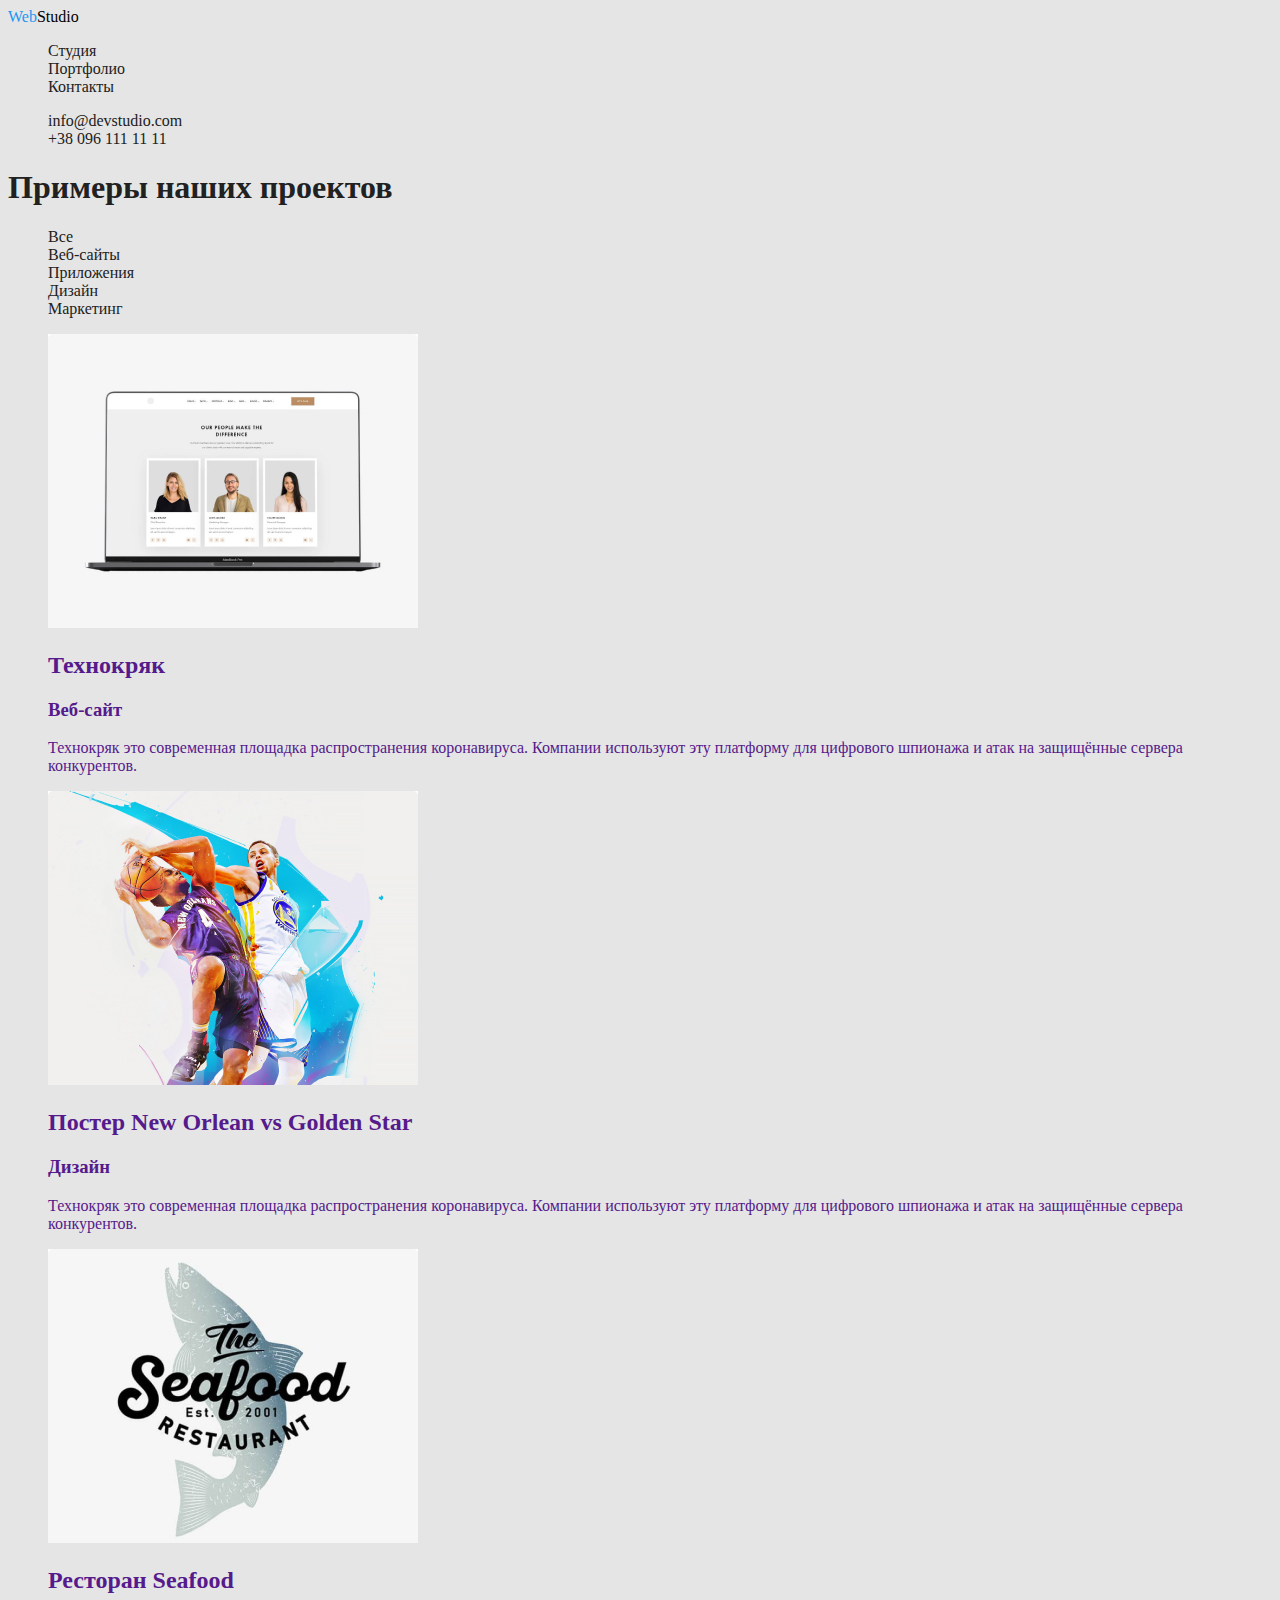
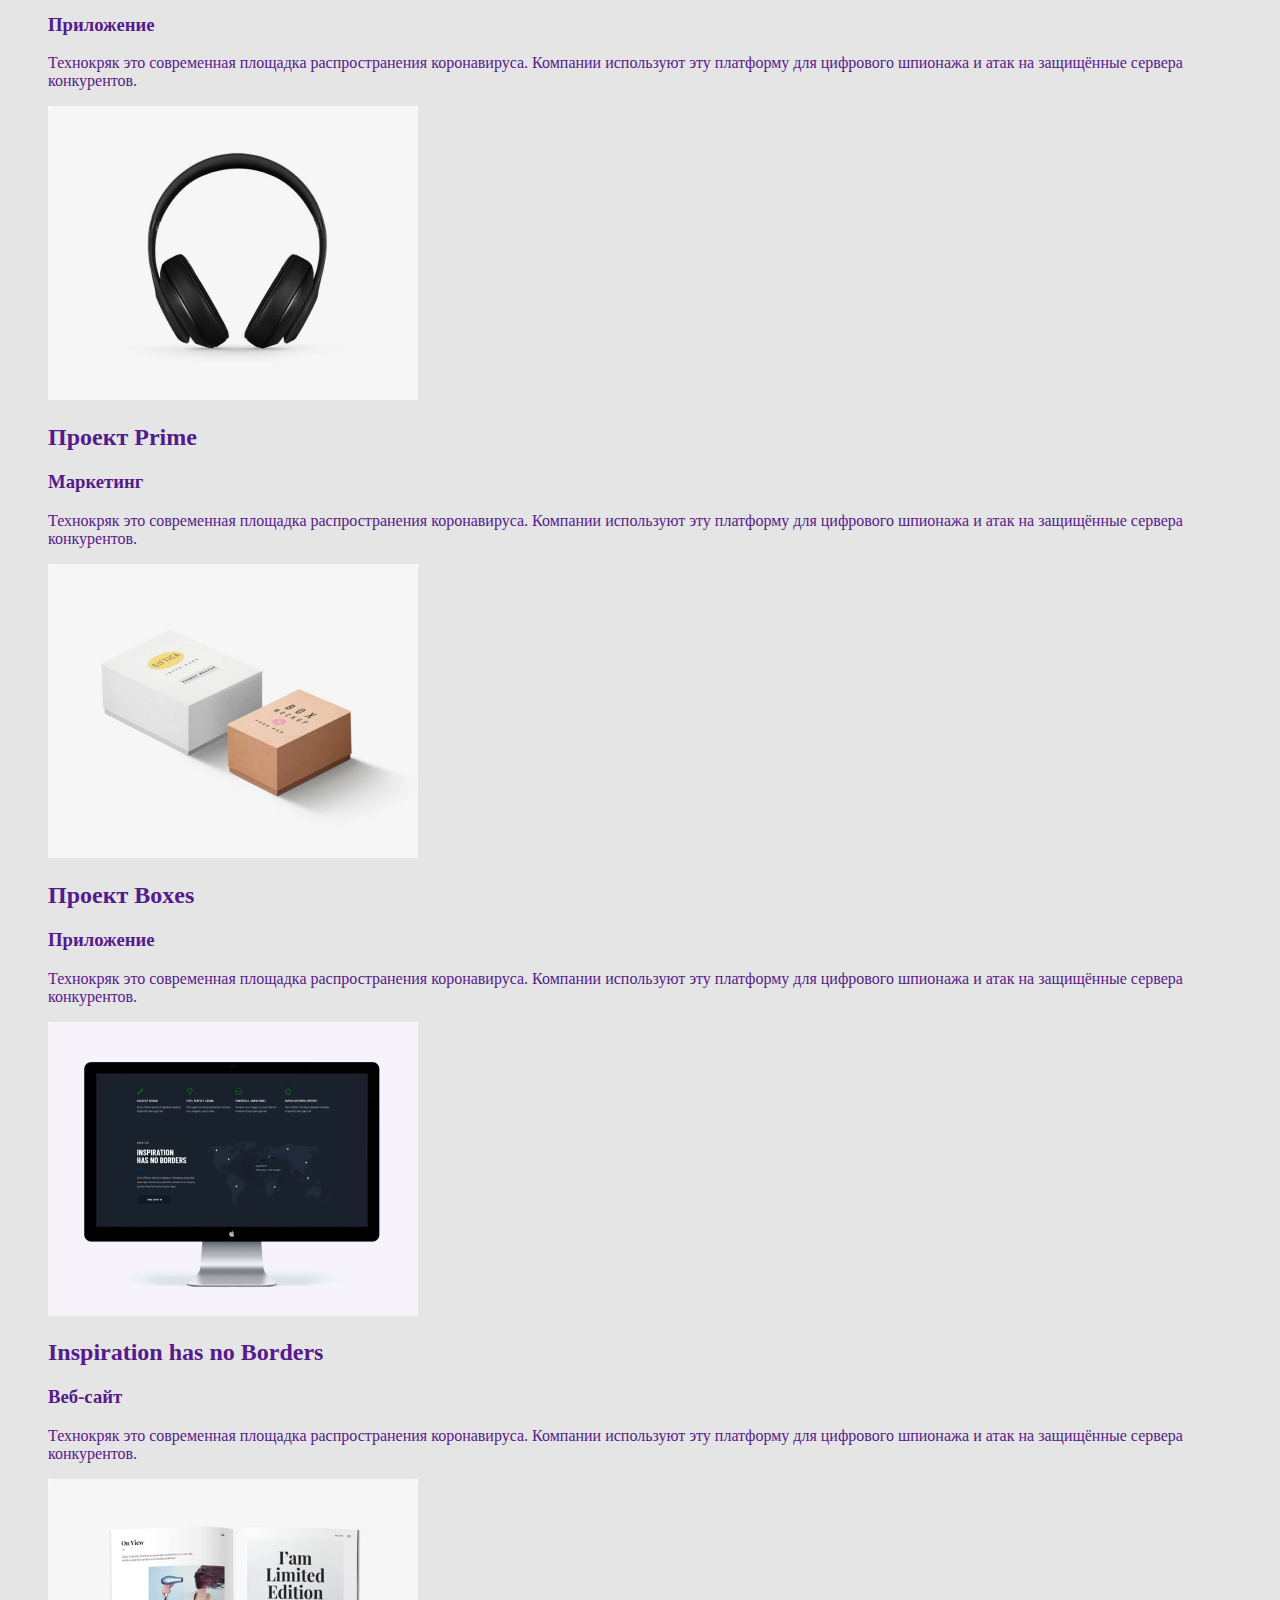
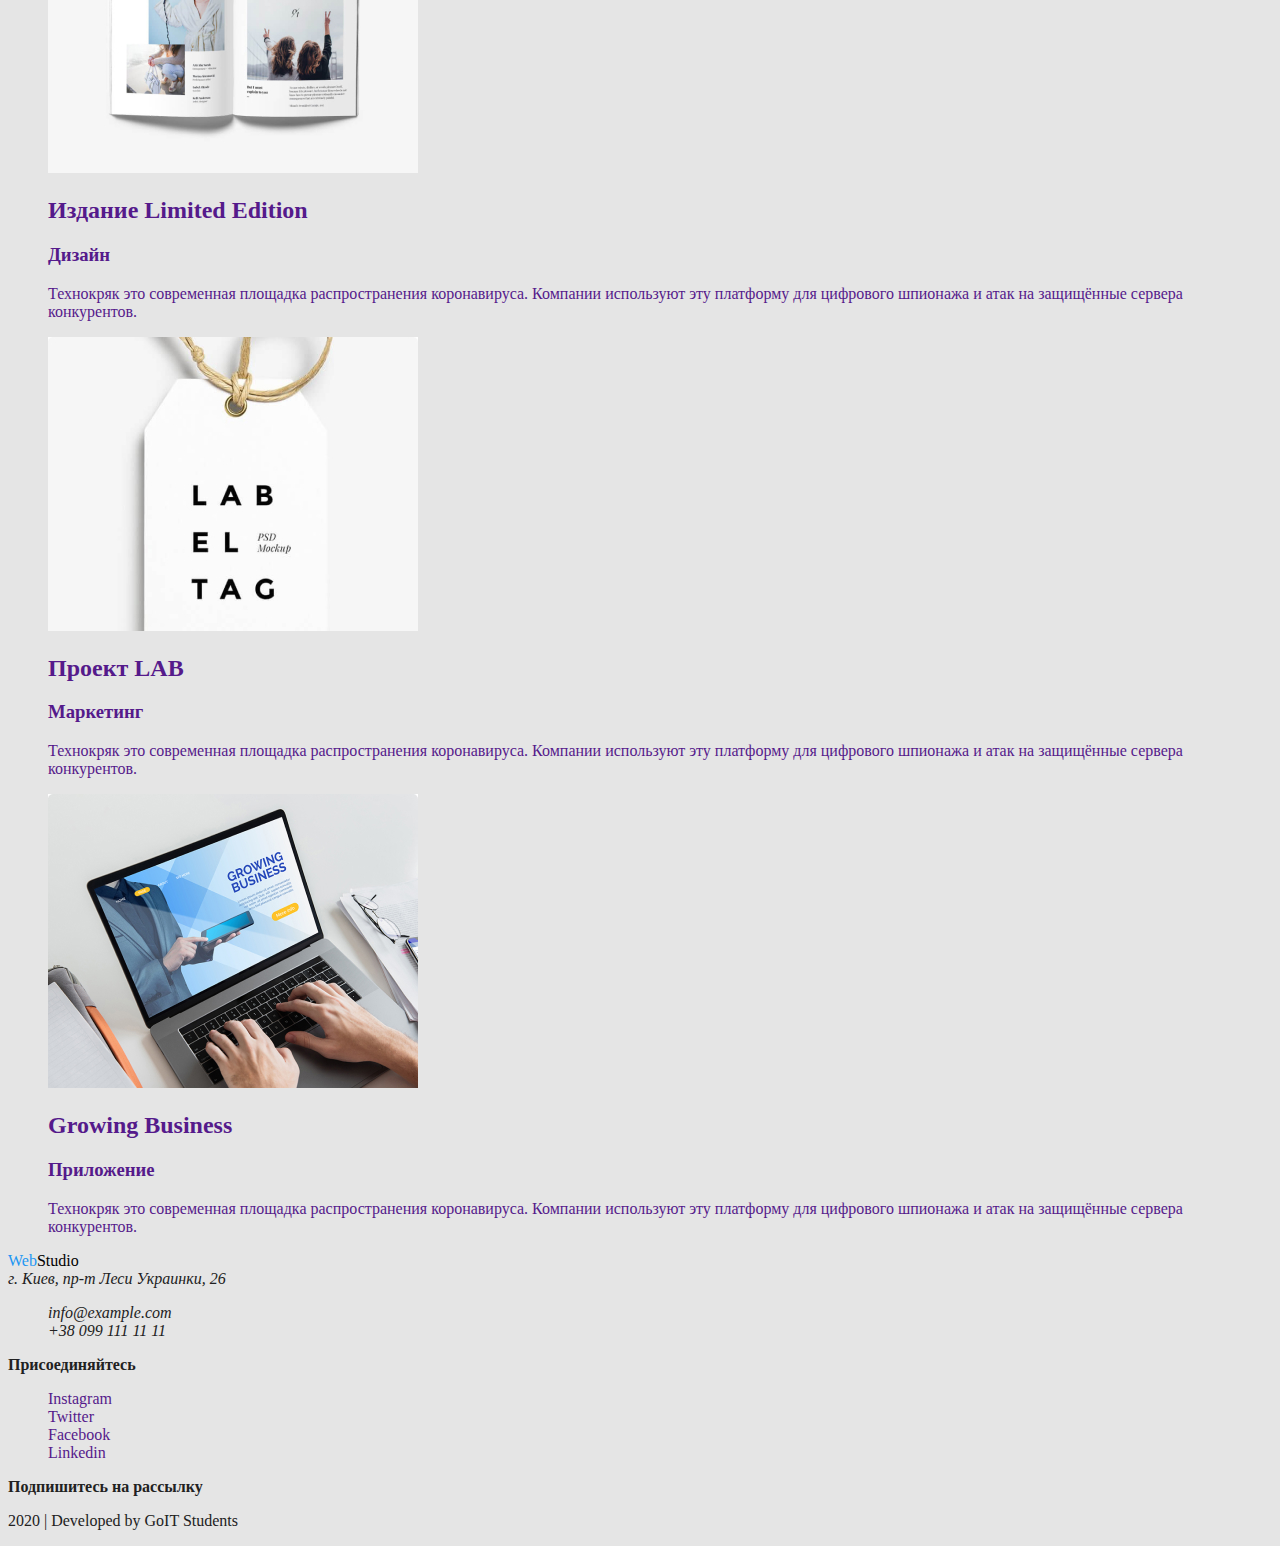
==== portfolio.html @ cb8483f1 "Стилизировал ссылки: hover + focus" ====
<!DOCTYPE html>
<html lang="ru">
  <head>
    <meta charset="UTF-8" />
    <meta name="viewport" content="width=device-width, initial-scale=1.0" />
    <title>Портфолио</title>
    <link rel="stylesheet" href="./css/styles.css" />
  </head>
  <body>
    <!-- Шапка -->
    <header>
      <nav>
        <a href="./index.html" class="logo">
          <span class="logo-style">Web</span>Studio</a
        >

        <ul class="site-nav">
          <li>
            <a href="./index.html" class="link">Студия</a>
          </li>

          <li>
            <a href="./portfolio.html" class="link">Портфолио</a>
          </li>

          <li>
            <a href="" class="link">Контакты</a>
          </li>
        </ul>
      </nav>

      <ul class="site-nav">
        <li>
          <a href="mailto:info@devstudio.com" class="link"
            >info@devstudio.com</a
          >
        </li>

        <li>
          <a href="tel:380961111111" class="link">+38 096 111 11 11</a>
        </li>
      </ul>
    </header>

    <main>
      <section>
        <!-- заголовок надо скрыть! -->
        <h1>Примеры наших проектов</h1>

        <!-- Фильтр -->
        <ul class="filtr">
          <li>
            <a href="">Все</a>
          </li>

          <li>
            <a href="">Веб-сайты</a>
          </li>

          <li>
            <a href="">Приложения</a>
          </li>

          <li>
            <a href="">Дизайн</a>
          </li>

          <li>
            <a href="">Маркетинг</a>
          </li>
        </ul>
        <!-- Примеры проектов -->
        <ul>
          <li>
            <a href="">
              <img
                src="./images/project1.jpg"
                alt="Фото ноутбука"
                width="370"
              />
              <h2>Технокряк</h2>
              <h3>Веб-сайт</h3>
              <p>
                Технокряк это современная площадка распространения коронавируса.
                Компании используют эту платформу для цифрового шпионажа и атак
                на защищённые сервера конкурентов.
              </p>
            </a>
          </li>

          <li>
            <a href="">
              <img
                src="./images/project2.jpg"
                alt="Фото баскетболистов"
                width="370"
              />
              <h2>Постер New Orlean vs Golden Star</h2>
              <h3>Дизайн</h3>
              <p>
                Технокряк это современная площадка распространения коронавируса.
                Компании используют эту платформу для цифрового шпионажа и атак
                на защищённые сервера конкурентов.
              </p>
            </a>
          </li>

          <li>
            <a href="">
              <img
                src="./images/project3.jpg"
                alt="Фото логотипа компании"
                width="370"
              />
              <h2>Ресторан Seafood</h2>
              <h3>Приложение</h3>
              <p>
                Технокряк это современная площадка распространения коронавируса.
                Компании используют эту платформу для цифрового шпионажа и атак
                на защищённые сервера конкурентов.
              </p>
            </a>
          </li>

          <li>
            <a href="">
              <img
                src="./images/project4.jpg"
                alt="Фото найшников"
                width="370"
              />
              <h2>Проект Prime</h2>
              <h3>Маркетинг</h3>
              <p>
                Технокряк это современная площадка распространения коронавируса.
                Компании используют эту платформу для цифрового шпионажа и атак
                на защищённые сервера конкурентов.
              </p>
            </a>
          </li>

          <li>
            <a href="">
              <img src="./images/project5.jpg" alt="Фото коробок" width="370" />
              <h2>Проект Boxes</h2>
              <h3>Приложение</h3>
              <p>
                Технокряк это современная площадка распространения коронавируса.
                Компании используют эту платформу для цифрового шпионажа и атак
                на защищённые сервера конкурентов.
              </p>
            </a>
          </li>

          <li>
            <a href="">
              <img
                src="./images/project6.jpg"
                alt="Фото монитора"
                width="370"
              />
              <h2>Inspiration has no Borders</h2>
              <h3>Веб-сайт</h3>
              <p>
                Технокряк это современная площадка распространения коронавируса.
                Компании используют эту платформу для цифрового шпионажа и атак
                на защищённые сервера конкурентов.
              </p>
            </a>
          </li>

          <li>
            <a href="">
              <img src="./images/project7.jpg" alt="Фото книги" width="370" />
              <h2>Издание Limited Edition</h2>
              <h3>Дизайн</h3>
              <p>
                Технокряк это современная площадка распространения коронавируса.
                Компании используют эту платформу для цифрового шпионажа и атак
                на защищённые сервера конкурентов.
              </p>
            </a>
          </li>

          <li>
            <a href="">
              <img src="./images/project8.jpg" alt="Фото ярлыка" width="370" />
              <h2>Проект LAB</h2>
              <h3>Маркетинг</h3>
              <p>
                Технокряк это современная площадка распространения коронавируса.
                Компании используют эту платформу для цифрового шпионажа и атак
                на защищённые сервера конкурентов.
              </p>
            </a>
          </li>

          <li>
            <a href="">
              <img
                src="./images/project9.jpg"
                alt="Фото ноутбука"
                width="370"
              />
              <h2>Growing Business</h2>
              <h3>Приложение</h3>
              <p>
                Технокряк это современная площадка распространения коронавируса.
                Компании используют эту платформу для цифрового шпионажа и атак
                на защищённые сервера конкурентов.
              </p>
            </a>
          </li>
        </ul>
      </section>
    </main>

    <footer>
      <a href="./index.html" class="logo">
        <span class="logo-style">Web</span>Studio</a
      >
      <address>
        г. Киев, пр-т Леси Украинки, 26
        <ul class="site-nav">
          <li>
            <a href="mailto:info@example.com">info@example.com</a>
          </li>

          <li>
            <a href="tel:380991111111">+38 099 111 11 11</a>
          </li>
        </ul>
      </address>

      <b>Присоединяйтесь</b>
      <ul>
        <li>
          <a href="">Instagram</a>
        </li>

        <li>
          <a href="">Twitter</a>
        </li>

        <li>
          <a href="">Facebook</a>
        </li>

        <li>
          <a href="">Linkedin</a>
        </li>
      </ul>

      <b>Подпишитесь на рассылку</b>

      <p>2020 | Developed by GoIT Students</p>
    </footer>
  </body>
</html>
---- css/styles.css ----
/* цвет основного текста (больше всего заголовков) #212121 */

/* вторичный текс (описание преимуществ) #757575 */

/* белый цвет текста #FFFFFF */

/* акцент (заливки, ховер) #2196F3 */

/* цвет фона #E5E5E5 */

body {
  background-color: #e5e5e5;
  color: #212121;
}

/* убирает все точки со всех списках без исключений */
ul {
  list-style: none;
}
/* убирает точки со списков точечно, там где это нужно 
.list {
  list-style: none;
} надо добавить в класс, через пробел (class="... list")*/

/* убрал во всех ссылках подчеркивание */
a {
  text-decoration: none;
}

.logo {
  color: #000000;
}

.logo-style {
  color: #2196f3;
}

.logo:hover,
.logo:focus {
  color: #2196f3;
}

/* Заголовок/герой */
.hero-title,
.hero-link {
  color: #ffffff;
}

/* стили навигации */
.site-nav a {
  color: #212121;
}

.site-nav .link:hover,
.site-nav .link:focus {
  color: #2196f3;
}
/* можно применить стили сразу ко всем ссылка одновременно:
.site-nav a:hover (без link)
при помощи link можно задавать опрделеной ссылке свойства */

/* стили фильтра */
.filtr a {
  color: #212121;
}

.filtr a:hover,
.filtr a:focus {
  color: #ffffff;
}

/* футер */
.site-nav a {
  color: #212121;
}

.site-nav a:hover,
.site-nav a:focus {
  color: #2196f3;
}

/* ссылки "присоединяйтесь" не стилизировал, так как вместо ссылок будут кнопки */
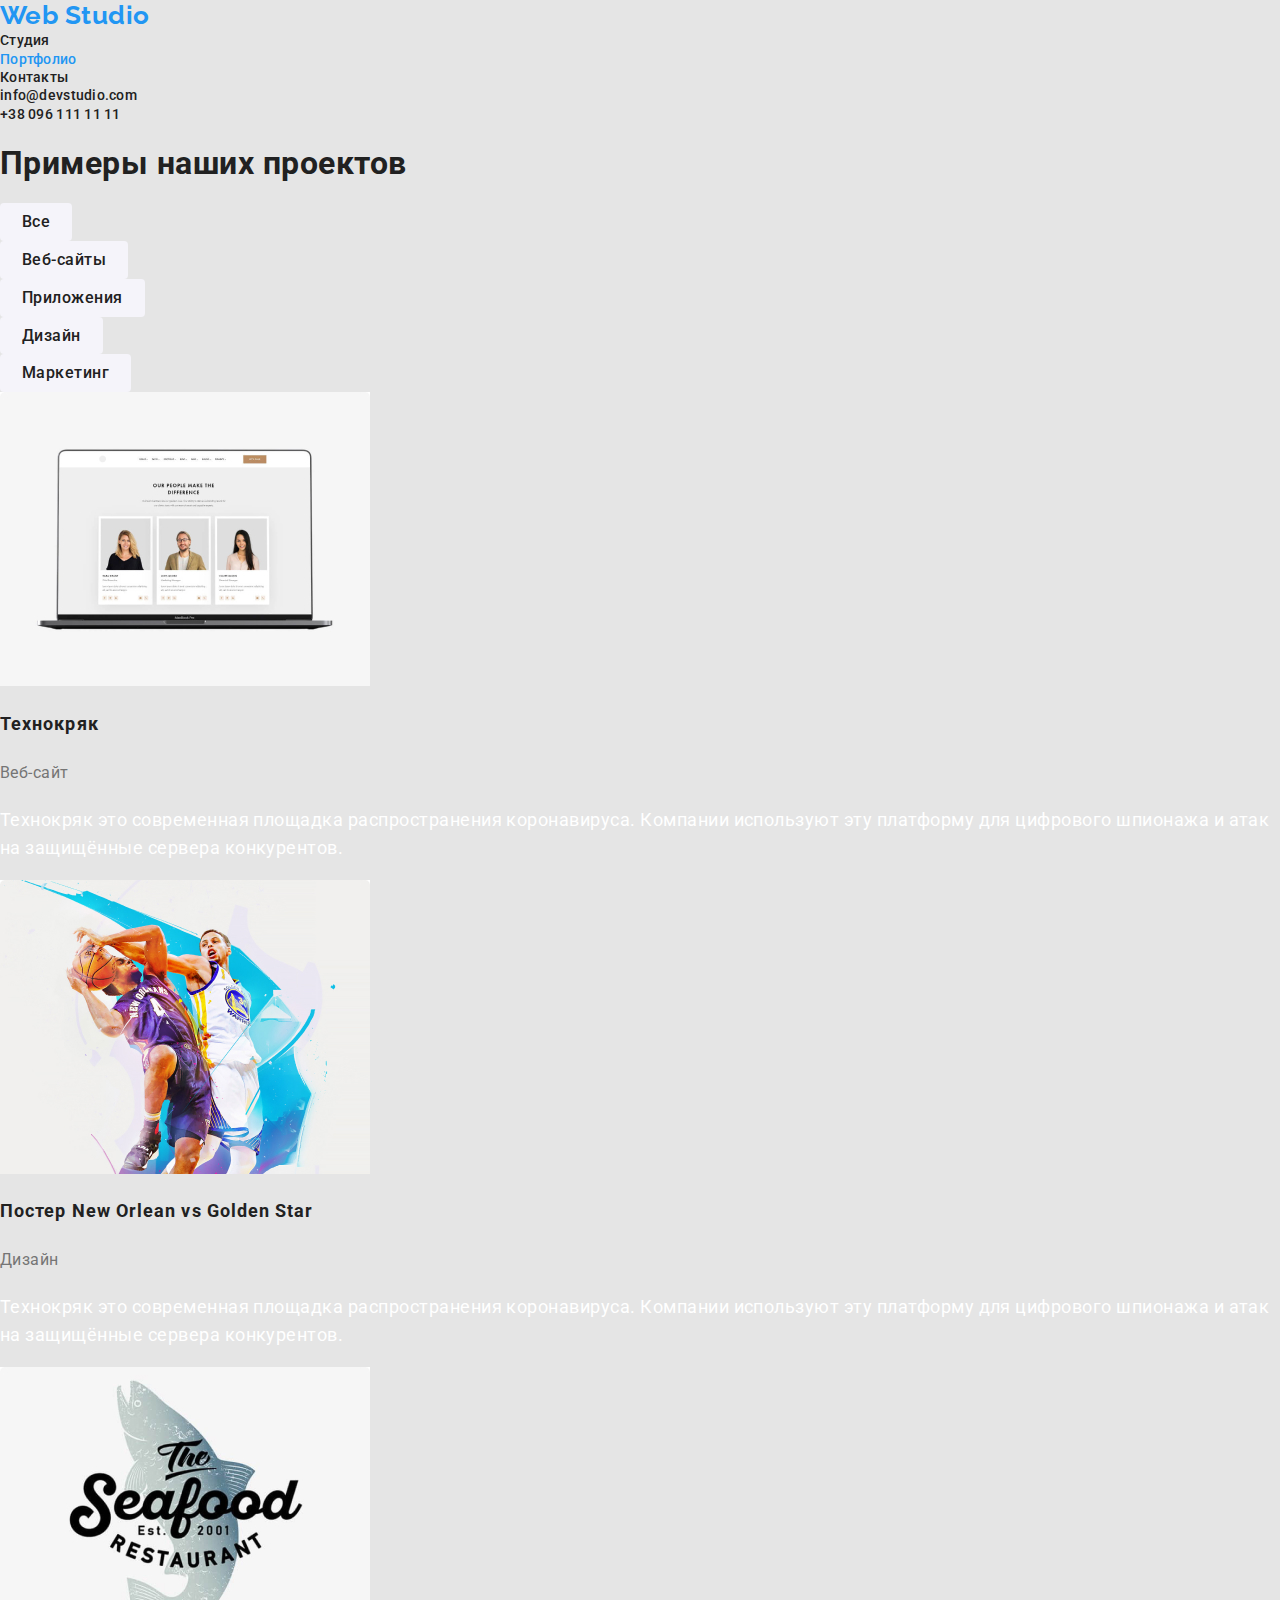
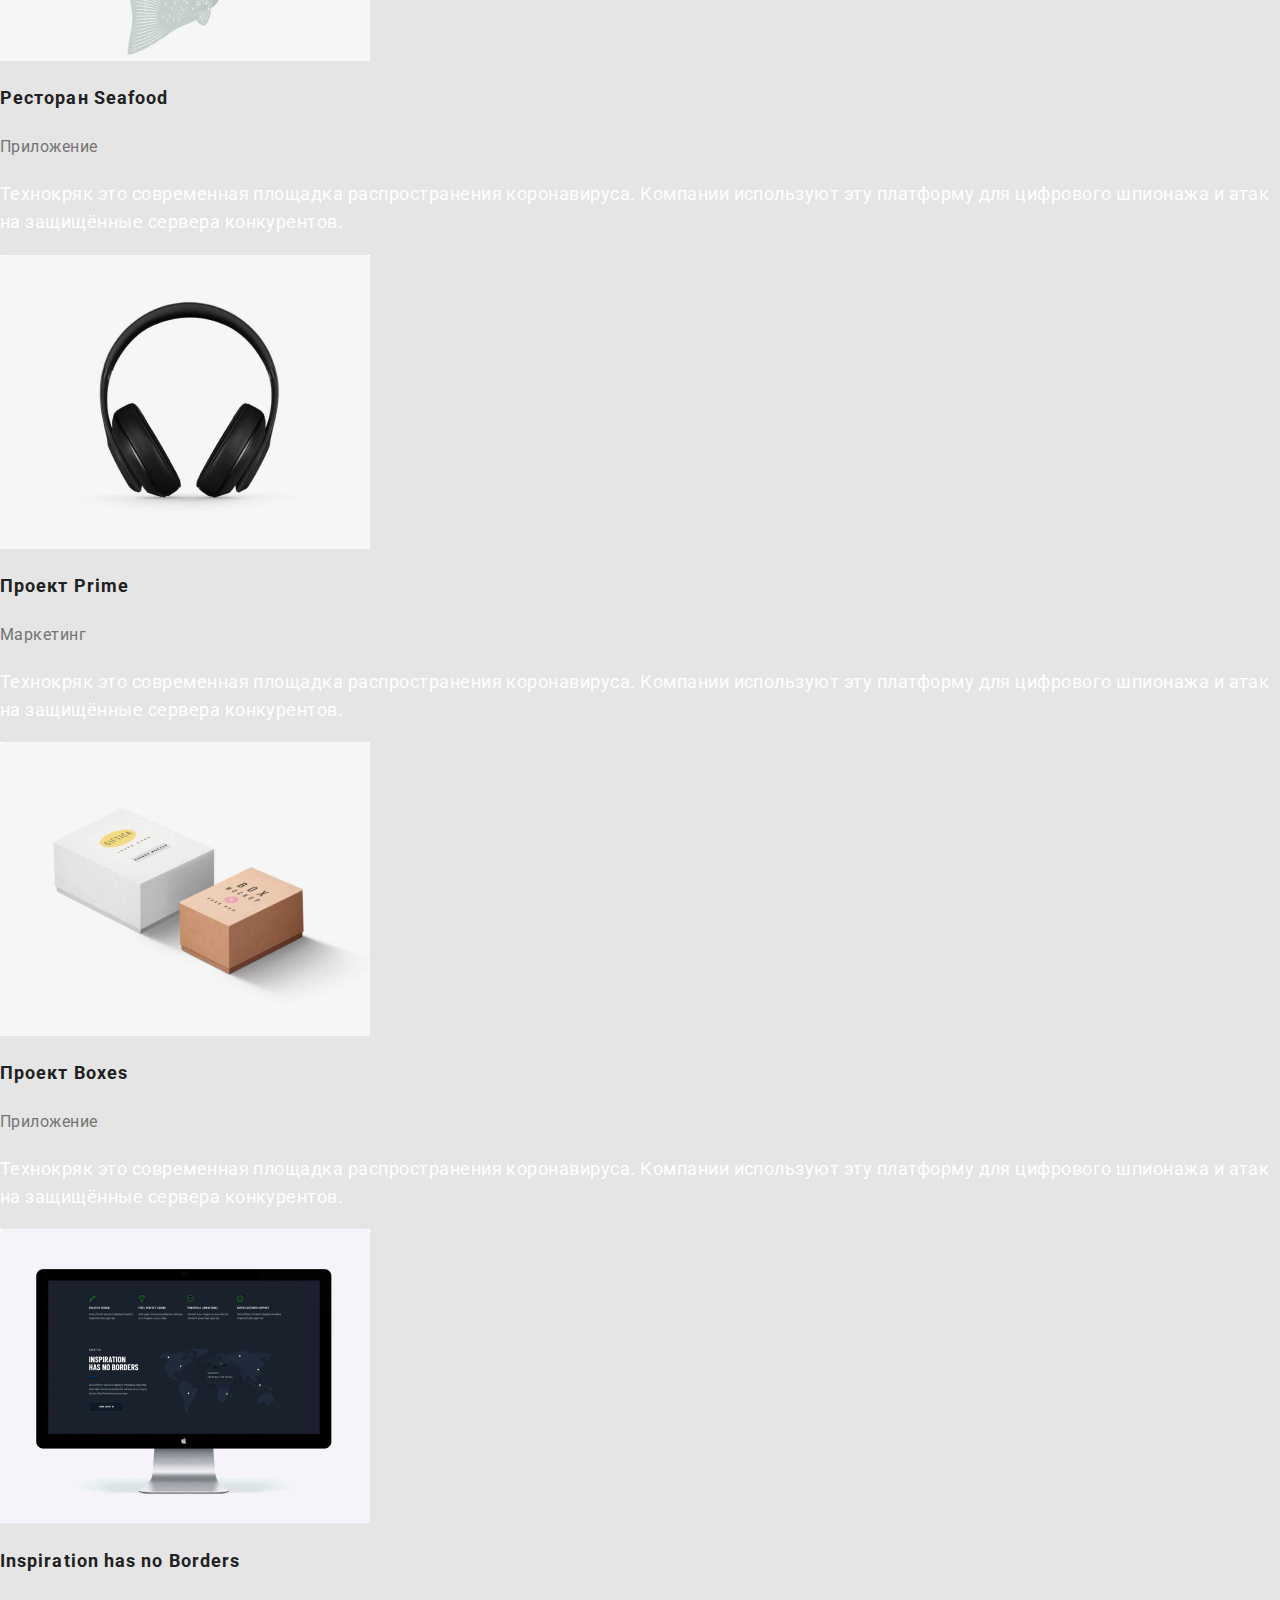
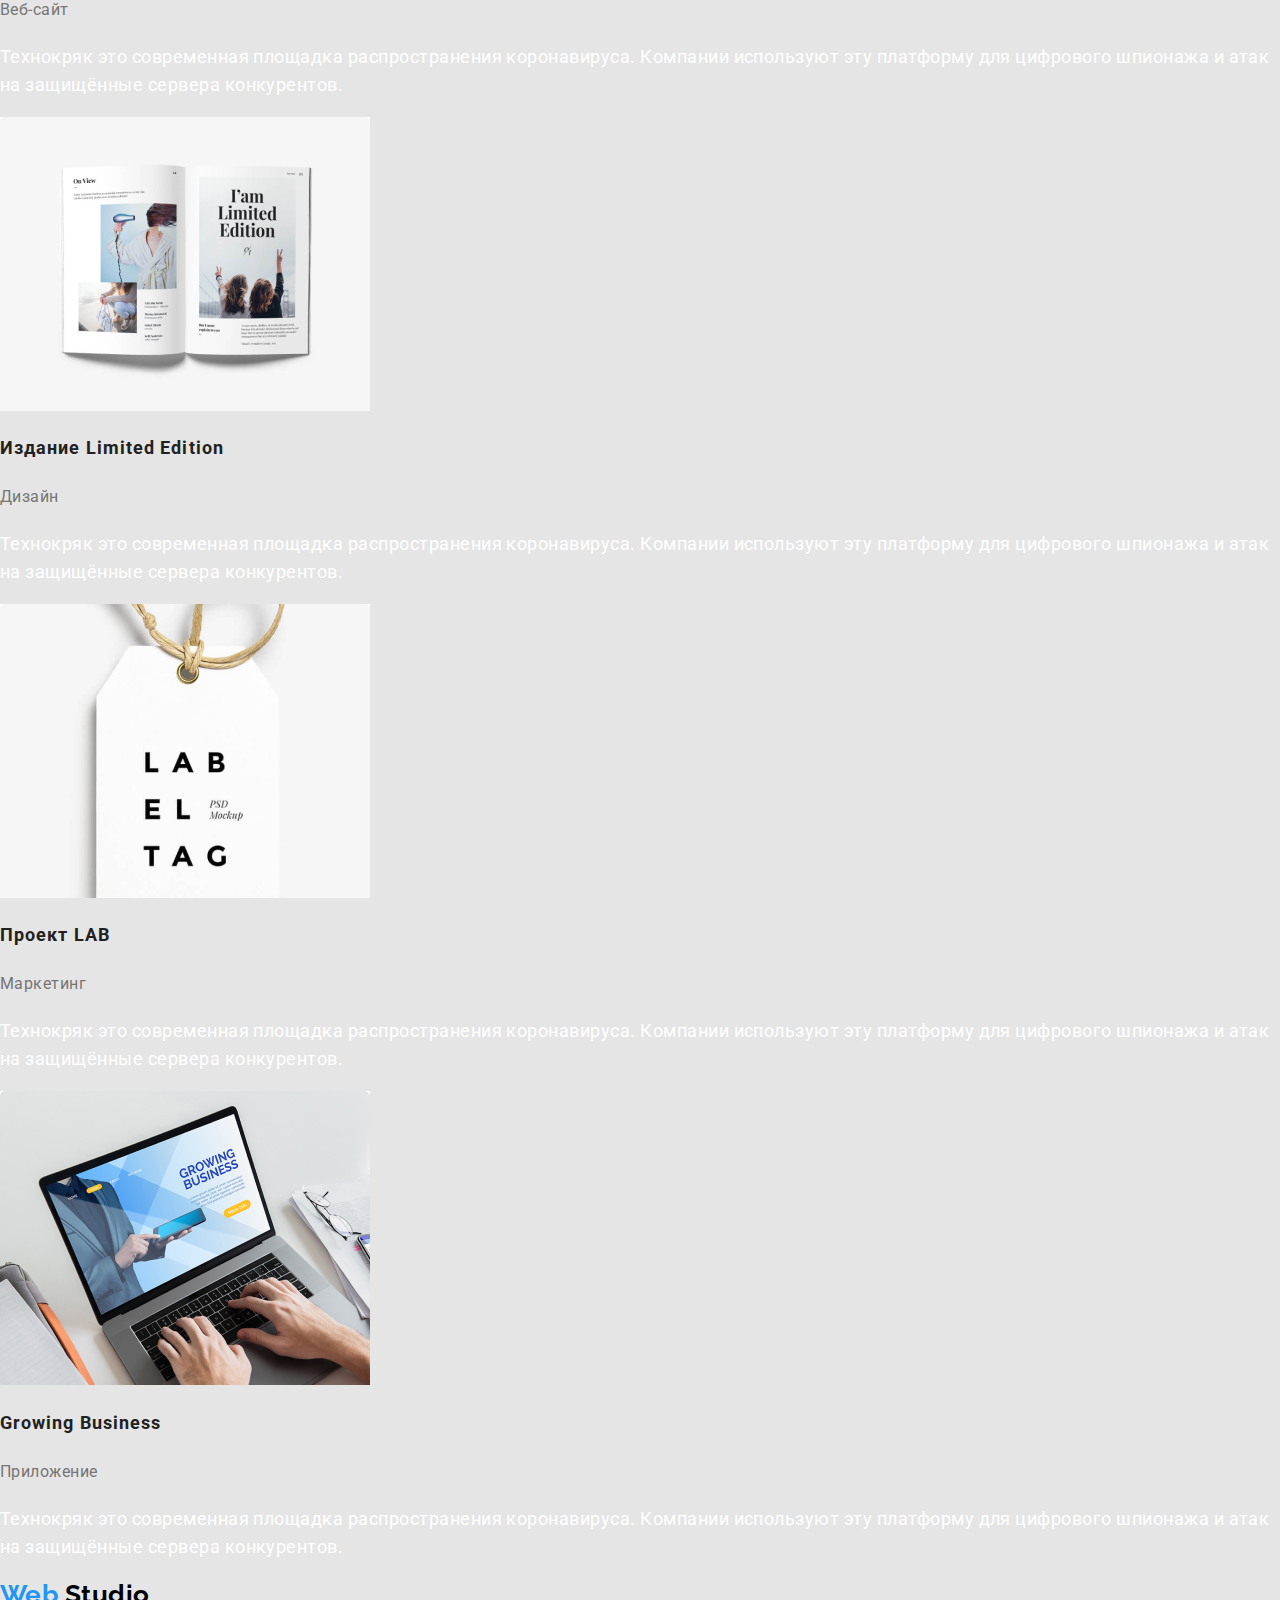
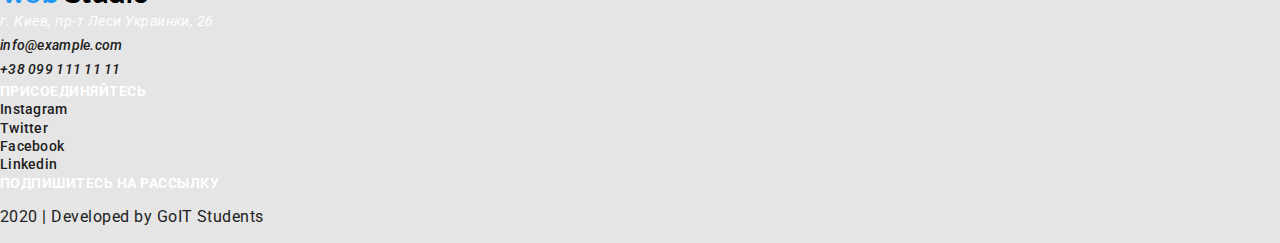
==== commit 71bd4138: "Закончил стилизацию текста" ====
--- a/portfolio.html
+++ b/portfolio.html
@@ -4,6 +4,14 @@
     <meta charset="UTF-8" />
     <meta name="viewport" content="width=device-width, initial-scale=1.0" />
     <title>Портфолио</title>
+    <link
+      href="https://fonts.googleapis.com/css2?family=Raleway:wght@700&family=Roboto:wght@400;500;700;900&display=swap"
+      rel="stylesheet"
+    />
+    <link
+      rel="stylesheet"
+      href="https://cdnjs.cloudflare.com/ajax/libs/modern-normalize/0.6.0/modern-normalize.min.css"
+    />
     <link rel="stylesheet" href="./css/styles.css" />
   </head>
   <body>
@@ -11,7 +19,7 @@
     <header>
       <nav>
         <a href="./index.html" class="logo">
-          <span class="logo-style">Web</span>Studio</a
+          <span class="logo-style">Web</span> Studio</a
         >
 
         <ul class="site-nav">
@@ -20,7 +28,7 @@
           </li>
 
           <li>
-            <a href="./portfolio.html" class="link">Портфолио</a>
+            <a href="./portfolio.html" class="link current">Портфолио</a>
           </li>
 
           <li>
@@ -48,27 +56,28 @@
         <h1>Примеры наших проектов</h1>
 
         <!-- Фильтр -->
-        <ul class="filtr">
-          <li>
-            <a href="">Все</a>
-          </li>
-
-          <li>
-            <a href="">Веб-сайты</a>
-          </li>
-
-          <li>
-            <a href="">Приложения</a>
-          </li>
-
-          <li>
-            <a href="">Дизайн</a>
-          </li>
-
-          <li>
-            <a href="">Маркетинг</a>
-          </li>
-        </ul>
+        <ul class="button">
+          <li>
+            <a href="" class="button secondary">Все</a>
+          </li>
+
+          <li>
+            <a href="" class="button secondary">Веб-сайты</a>
+          </li>
+
+          <li>
+            <a href="" class="button secondary">Приложения</a>
+          </li>
+
+          <li>
+            <a href="" class="button secondary">Дизайн</a>
+          </li>
+
+          <li>
+            <a href="" class="button secondary">Маркетинг</a>
+          </li>
+        </ul>
+
         <!-- Примеры проектов -->
         <ul>
           <li>
@@ -78,9 +87,9 @@
                 alt="Фото ноутбука"
                 width="370"
               />
-              <h2>Технокряк</h2>
-              <h3>Веб-сайт</h3>
-              <p>
+              <h2 class="title-compani">Технокряк</h2>
+              <p class="type-work">Веб-сайт</p>
+              <p class="text-compani">
                 Технокряк это современная площадка распространения коронавируса.
                 Компании используют эту платформу для цифрового шпионажа и атак
                 на защищённые сервера конкурентов.
@@ -95,9 +104,9 @@
                 alt="Фото баскетболистов"
                 width="370"
               />
-              <h2>Постер New Orlean vs Golden Star</h2>
-              <h3>Дизайн</h3>
-              <p>
+              <h2 class="title-compani">Постер New Orlean vs Golden Star</h2>
+              <p class="type-work">Дизайн</p>
+              <p class="text-compani">
                 Технокряк это современная площадка распространения коронавируса.
                 Компании используют эту платформу для цифрового шпионажа и атак
                 на защищённые сервера конкурентов.
@@ -112,9 +121,9 @@
                 alt="Фото логотипа компании"
                 width="370"
               />
-              <h2>Ресторан Seafood</h2>
-              <h3>Приложение</h3>
-              <p>
+              <h2 class="title-compani">Ресторан Seafood</h2>
+              <p class="type-work">Приложение</p>
+              <p class="text-compani">
                 Технокряк это современная площадка распространения коронавируса.
                 Компании используют эту платформу для цифрового шпионажа и атак
                 на защищённые сервера конкурентов.
@@ -129,9 +138,9 @@
                 alt="Фото найшников"
                 width="370"
               />
-              <h2>Проект Prime</h2>
-              <h3>Маркетинг</h3>
-              <p>
+              <h2 class="title-compani">Проект Prime</h2>
+              <p class="type-work">Маркетинг</p>
+              <p class="text-compani">
                 Технокряк это современная площадка распространения коронавируса.
                 Компании используют эту платформу для цифрового шпионажа и атак
                 на защищённые сервера конкурентов.
@@ -142,9 +151,9 @@
           <li>
             <a href="">
               <img src="./images/project5.jpg" alt="Фото коробок" width="370" />
-              <h2>Проект Boxes</h2>
-              <h3>Приложение</h3>
-              <p>
+              <h2 class="title-compani">Проект Boxes</h2>
+              <p class="type-work">Приложение</p>
+              <p class="text-compani">
                 Технокряк это современная площадка распространения коронавируса.
                 Компании используют эту платформу для цифрового шпионажа и атак
                 на защищённые сервера конкурентов.
@@ -159,9 +168,9 @@
                 alt="Фото монитора"
                 width="370"
               />
-              <h2>Inspiration has no Borders</h2>
-              <h3>Веб-сайт</h3>
-              <p>
+              <h2 class="title-compani">Inspiration has no Borders</h2>
+              <p class="type-work">Веб-сайт</p>
+              <p class="text-compani">
                 Технокряк это современная площадка распространения коронавируса.
                 Компании используют эту платформу для цифрового шпионажа и атак
                 на защищённые сервера конкурентов.
@@ -172,9 +181,9 @@
           <li>
             <a href="">
               <img src="./images/project7.jpg" alt="Фото книги" width="370" />
-              <h2>Издание Limited Edition</h2>
-              <h3>Дизайн</h3>
-              <p>
+              <h2 class="title-compani">Издание Limited Edition</h2>
+              <p class="type-work">Дизайн</p>
+              <p class="text-compani">
                 Технокряк это современная площадка распространения коронавируса.
                 Компании используют эту платформу для цифрового шпионажа и атак
                 на защищённые сервера конкурентов.
@@ -185,9 +194,9 @@
           <li>
             <a href="">
               <img src="./images/project8.jpg" alt="Фото ярлыка" width="370" />
-              <h2>Проект LAB</h2>
-              <h3>Маркетинг</h3>
-              <p>
+              <h2 class="title-compani">Проект LAB</h2>
+              <p class="type-work">Маркетинг</p>
+              <p class="text-compani">
                 Технокряк это современная площадка распространения коронавируса.
                 Компании используют эту платформу для цифрового шпионажа и атак
                 на защищённые сервера конкурентов.
@@ -202,9 +211,9 @@
                 alt="Фото ноутбука"
                 width="370"
               />
-              <h2>Growing Business</h2>
-              <h3>Приложение</h3>
-              <p>
+              <h2 class="title-compani">Growing Business</h2>
+              <p class="type-work">Приложение</p>
+              <p class="text-compani">
                 Технокряк это современная площадка распространения коронавируса.
                 Компании используют эту платформу для цифрового шпионажа и атак
                 на защищённые сервера конкурентов.
@@ -217,41 +226,41 @@
 
     <footer>
       <a href="./index.html" class="logo">
-        <span class="logo-style">Web</span>Studio</a
+        <span class="logo-style">Web</span> Studio</a
       >
       <address>
-        г. Киев, пр-т Леси Украинки, 26
-        <ul class="site-nav">
-          <li>
-            <a href="mailto:info@example.com">info@example.com</a>
-          </li>
-
-          <li>
-            <a href="tel:380991111111">+38 099 111 11 11</a>
+        <span class="address">г. Киев, пр-т Леси Украинки, 26</span>
+        <ul class="site-nav contacts">
+          <li>
+            <a href="mailto:info@example.com" class="link">info@example.com</a>
+          </li>
+
+          <li>
+            <a href="tel:380991111111" class="link">+38 099 111 11 11</a>
           </li>
         </ul>
       </address>
 
-      <b>Присоединяйтесь</b>
-      <ul>
-        <li>
-          <a href="">Instagram</a>
-        </li>
-
-        <li>
-          <a href="">Twitter</a>
-        </li>
-
-        <li>
-          <a href="">Facebook</a>
-        </li>
-
-        <li>
-          <a href="">Linkedin</a>
+      <b class="invitation">Присоединяйтесь</b>
+      <ul class="site-nav">
+        <li>
+          <a href="" class="link">Instagram</a>
+        </li>
+
+        <li>
+          <a href="" class="link">Twitter</a>
+        </li>
+
+        <li>
+          <a href="" class="link">Facebook</a>
+        </li>
+
+        <li>
+          <a href="" class="link">Linkedin</a>
         </li>
       </ul>
 
-      <b>Подпишитесь на рассылку</b>
+      <b class="invitation">Подпишитесь на рассылку</b>
 
       <p>2020 | Developed by GoIT Students</p>
     </footer>
--- a/css/styles.css
+++ b/css/styles.css
@@ -8,14 +8,23 @@
 
 /* цвет фона #E5E5E5 */
 
+/* надо заменить цвета на кастомные свойства */
+
+/* :root */
+
+/* стилизация по тегам -----------------------------------*/
 body {
   background-color: #e5e5e5;
   color: #212121;
+  font-family: Roboto, sans-serif;
+  letter-spacing: 0.03em;
 }
 
 /* убирает все точки со всех списках без исключений */
 ul {
   list-style: none;
+  margin: 0;
+  padding: 0;
 }
 /* убирает точки со списков точечно, там где это нужно 
 .list {
@@ -26,9 +35,15 @@
 a {
   text-decoration: none;
 }
-
+/* ------------------------------------------------------- */
+
+/* стили лошотипа----------------------------------------- */
 .logo {
   color: #000000;
+  font-family: Raleway;
+  font-weight: 700;
+  font-size: 26px;
+  line-height: 1.2;
 }
 
 .logo-style {
@@ -40,15 +55,26 @@
   color: #2196f3;
 }
 
-/* Заголовок/герой */
-.hero-title,
-.hero-link {
-  color: #ffffff;
-}
-
-/* стили навигации */
+/* Заголовок/герой -------------------------------------------*/
+.hero-title {
+  margin-top: 0;
+  margin-bottom: 30;
+  color: #ffffff;
+  font-weight: 900;
+  font-size: 44px;
+  line-height: 1.36;
+  text-align: center;
+  letter-spacing: 0.06em;
+  text-transform: uppercase;
+}
+
+/* стили навигации ------------------------------------------ */
 .site-nav a {
   color: #212121;
+  font-weight: 500;
+  font-size: 14px;
+  line-height: 1.14;
+  letter-spacing: 0.02em;
 }
 
 .site-nav .link:hover,
@@ -57,26 +83,139 @@
 }
 /* можно применить стили сразу ко всем ссылка одновременно:
 .site-nav a:hover (без link)
-при помощи link можно задавать опрделеной ссылке свойства */
-
-/* стили фильтра */
-.filtr a {
-  color: #212121;
-}
-
-.filtr a:hover,
-.filtr a:focus {
-  color: #ffffff;
-}
-
-/* футер */
-.site-nav a {
-  color: #212121;
-}
-
+при помощи link можно задавать опрделеной ссылке свойства
+можно сделать еще и так:
 .site-nav a:hover,
 .site-nav a:focus {
   color: #2196f3;
+} */
+
+/* подсвечивает текущию страницу, ставится один на странице */
+.site-nav .link.current {
+  color: #2196f3;
+}
+
+/* стили фильтра --------------------------------------------- */
+.button {
+}
+
+.button.primary {
+  font-weight: 700;
+  font-size: 16px;
+  line-height: 1.87;
+  letter-spacing: 0.06em;
+  text-align: center;
+  color: #ffffff;
+}
+
+.button.secondary {
+  font-weight: 500;
+  font-size: 16px;
+  line-height: 1.62;
+  letter-spacing: 0.03em;
+  background: #f5f4fa;
+  border-radius: 4px;
+  padding: 6px 22px;
+  display: inline-block;
+  color: #212121;
+  text-align: center;
+}
+
+.button :hover,
+.button :focus {
+  color: #ffffff;
+}
+
+/* стили секций заголовки ------------------------------------- */
+.section-title {
+  font-weight: 700;
+  font-size: 36px;
+  line-height: 1.17;
+  text-align: center;
+}
+
+/* секция преимущества/функции ----------------------------------*/
+.features-title {
+  font-weight: 700;
+  font-size: 14px;
+  line-height: 1.14;
+  text-transform: uppercase;
+}
+
+.features-text {
+  font-weight: 400;
+  font-size: 14px;
+  line-height: 1.7;
+  color: #757575;
+}
+
+/* секция виды деятельности -------------------------------------- */
+.function-title {
+  font-weight: 700;
+  font-size: 14px;
+  line-height: 1.14;
+  text-transform: uppercase;
+  color: #ffffff;
+}
+
+/* наша команда -------------------------------------------------- */
+.team-title {
+  font-weight: 500;
+  font-size: 16px;
+  line-height: 1.19;
+}
+
+.team-position {
+  font-weight: 400;
+  font-size: 16px;
+  line-height: 1.19;
+  color: #757575;
+}
+
+/* портфолио - примеры работ ------------------------------------- */
+.title-compani {
+  font-weight: 700;
+  font-size: 18px;
+  line-height: 2;
+  letter-spacing: 0.06em;
+  color: #212121;
+}
+
+.type-work {
+  font-weight: 400;
+  font-size: 16px;
+  line-height: 1.87;
+  color: #757575;
+}
+
+.text-compani {
+  font-weight: 400;
+  font-size: 18px;
+  line-height: 1.56;
+  color: #ffffff;
+}
+
+/* футер */
+.address {
+  font-weight: 400;
+  font-size: 14px;
+  line-height: 1.71;
+  color: #ffffff;
+}
+
+.contacts {
+  font-weight: 400;
+  font-size: 14px;
+  line-height: 1.71;
+  color: rgba(255, 255, 255, 0.6);
+}
+
+.invitation {
+  font-weight: 700;
+  font-size: 14px;
+  line-height: 1.14;
+  text-transform: uppercase;
+  color: #ffffff;
 }
 
 /* ссылки "присоединяйтесь" не стилизировал, так как вместо ссылок будут кнопки */
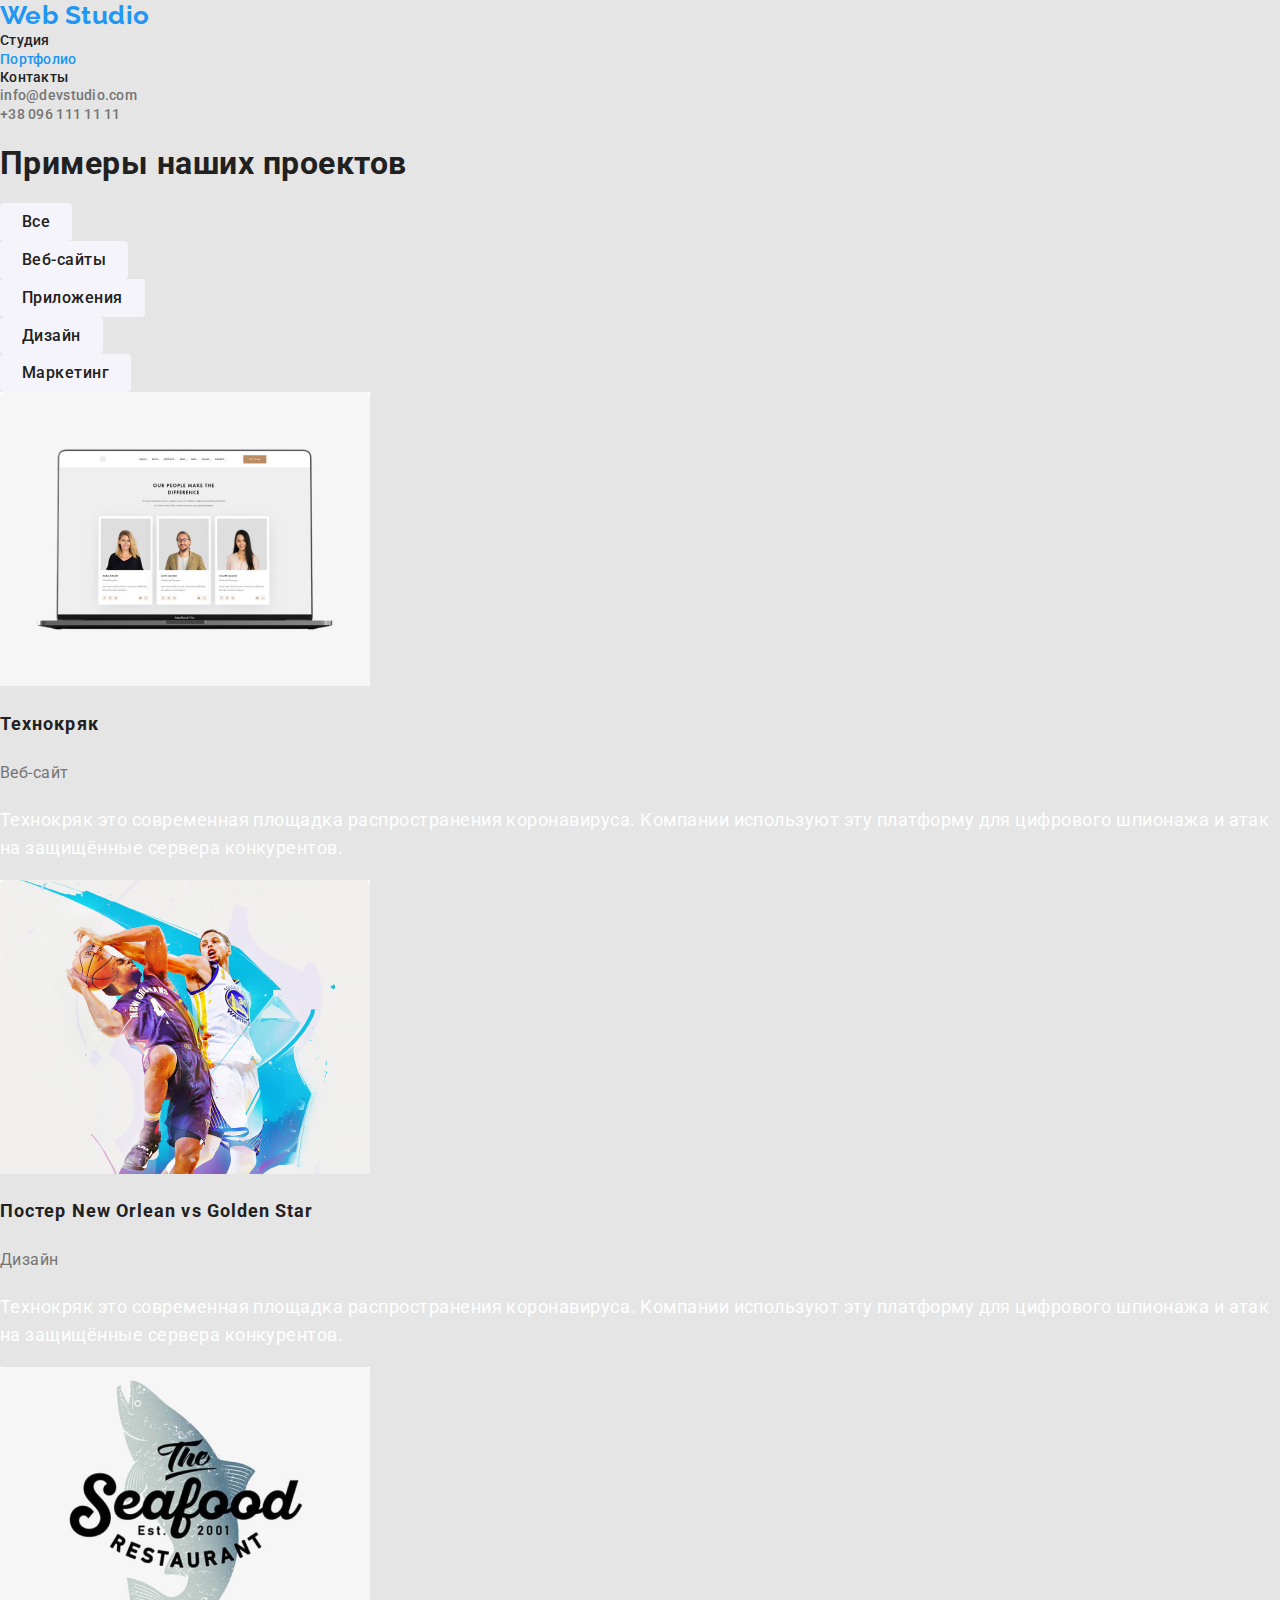
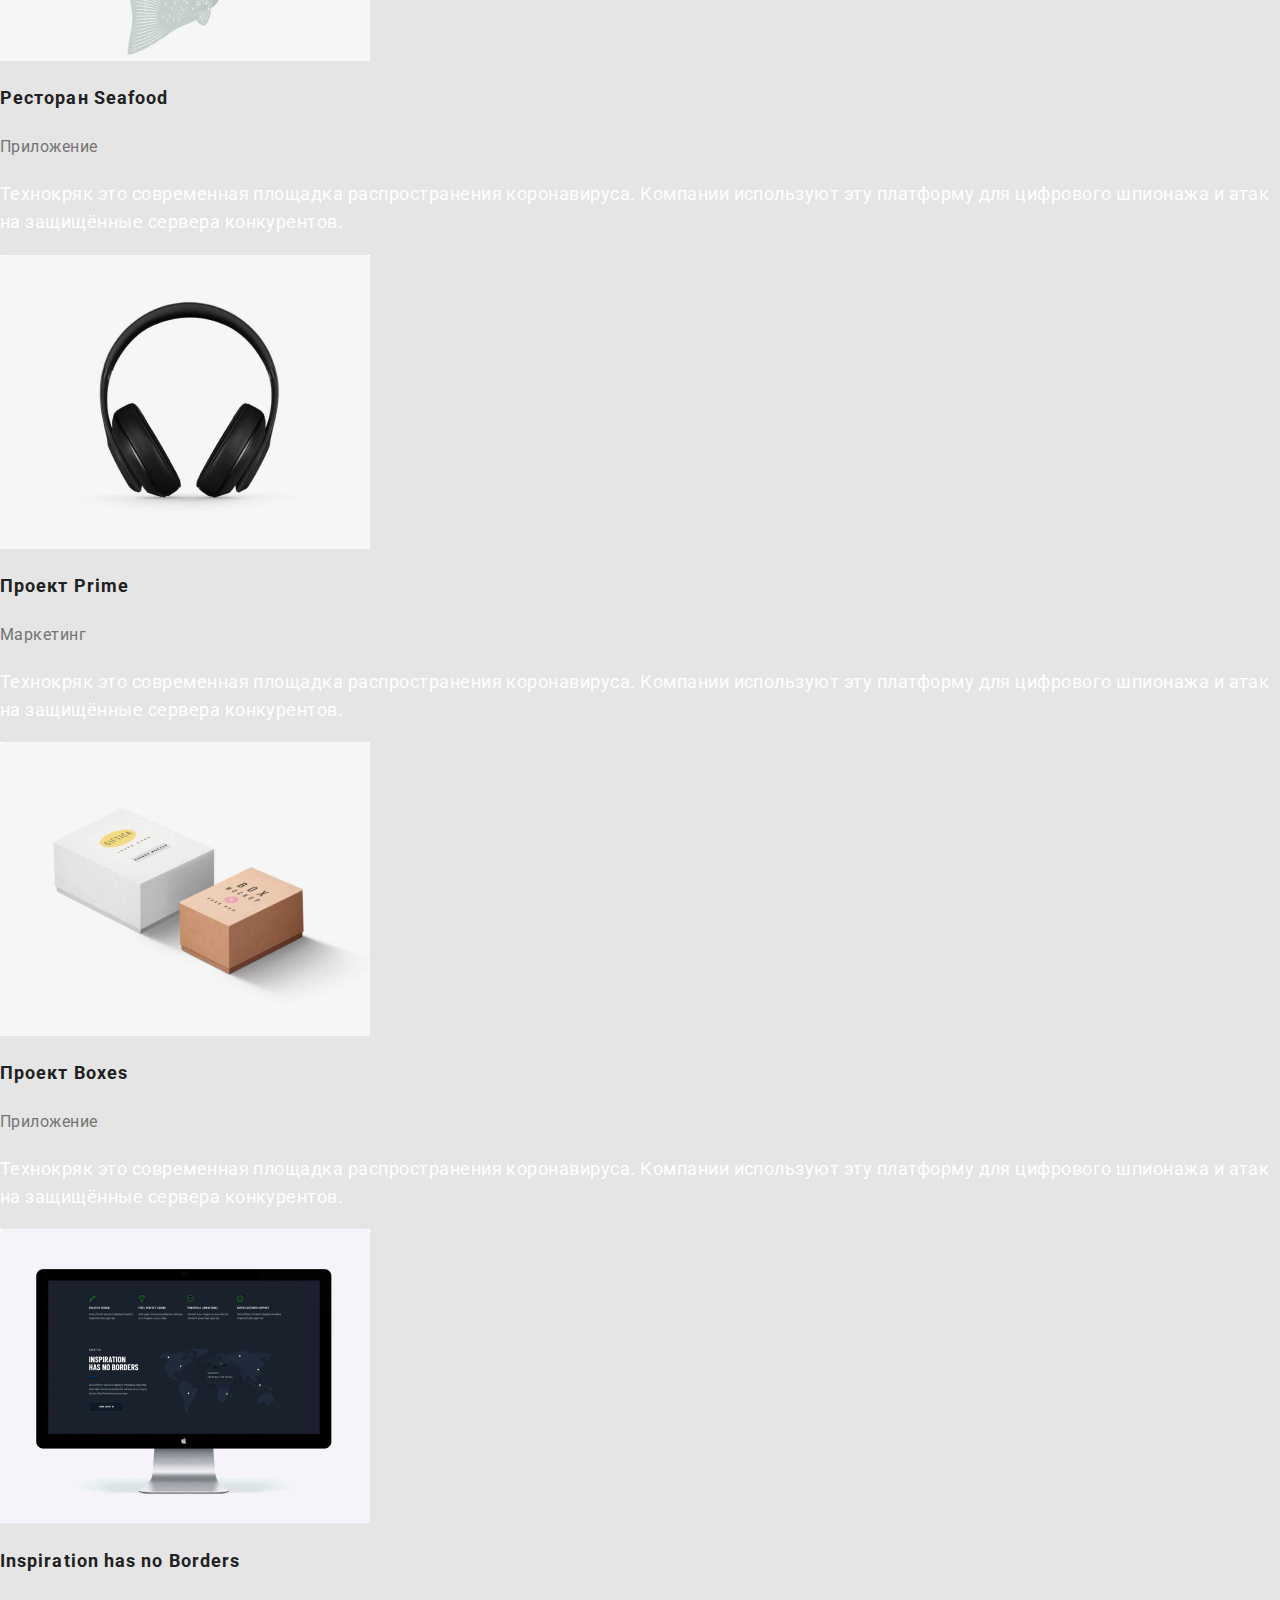
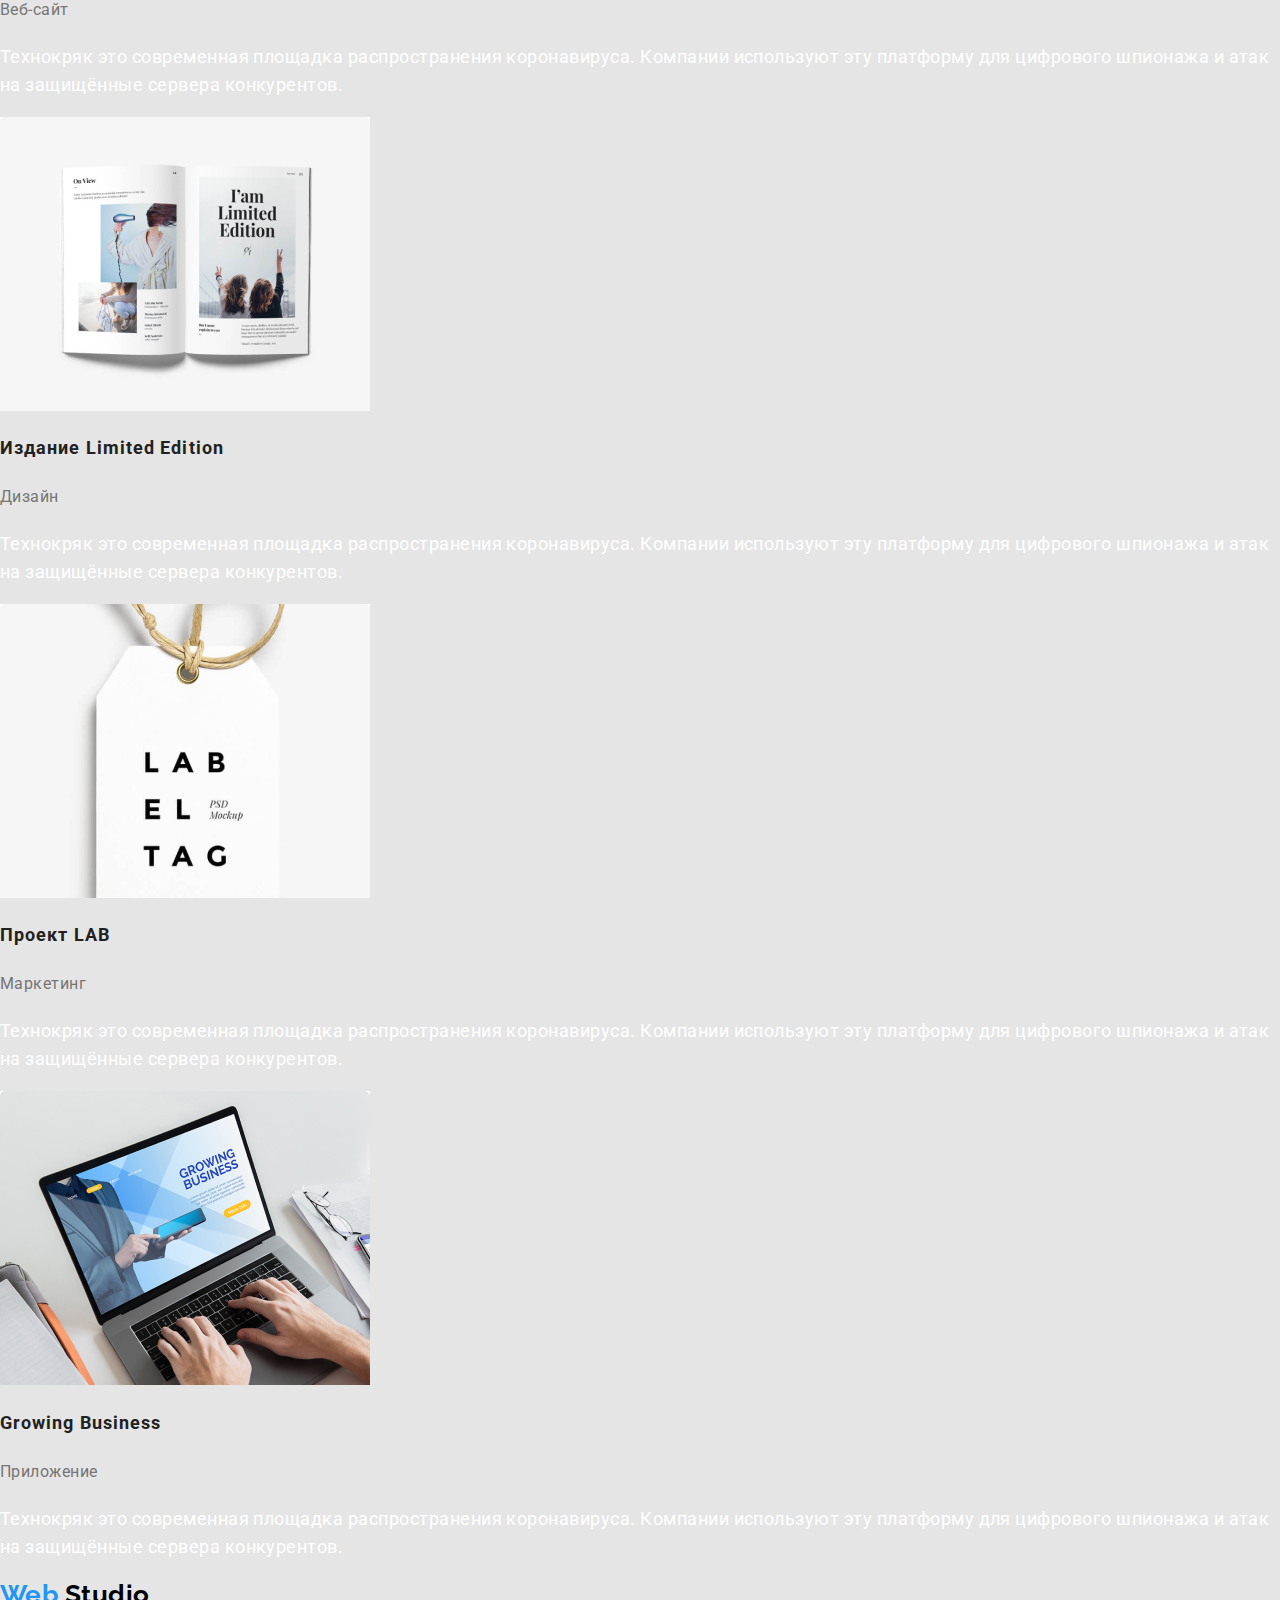
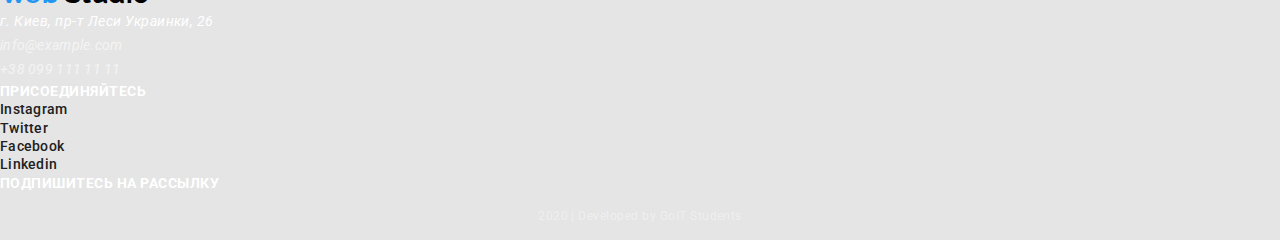
==== commit 3316f85c: "Исправил футер и навигацию" ====
--- a/portfolio.html
+++ b/portfolio.html
@@ -39,13 +39,13 @@
 
       <ul class="site-nav">
         <li>
-          <a href="mailto:info@devstudio.com" class="link"
+          <a href="mailto:info@devstudio.com" class="link nav"
             >info@devstudio.com</a
           >
         </li>
 
         <li>
-          <a href="tel:380961111111" class="link">+38 096 111 11 11</a>
+          <a href="tel:380961111111" class="link nav">+38 096 111 11 11</a>
         </li>
       </ul>
     </header>
@@ -58,23 +58,23 @@
         <!-- Фильтр -->
         <ul class="button">
           <li>
-            <a href="" class="button secondary">Все</a>
-          </li>
-
-          <li>
-            <a href="" class="button secondary">Веб-сайты</a>
-          </li>
-
-          <li>
-            <a href="" class="button secondary">Приложения</a>
-          </li>
-
-          <li>
-            <a href="" class="button secondary">Дизайн</a>
-          </li>
-
-          <li>
-            <a href="" class="button secondary">Маркетинг</a>
+            <a href="" class="button-secondary">Все</a>
+          </li>
+
+          <li>
+            <a href="" class="button-secondary">Веб-сайты</a>
+          </li>
+
+          <li>
+            <a href="" class="button-secondary">Приложения</a>
+          </li>
+
+          <li>
+            <a href="" class="button-secondary">Дизайн</a>
+          </li>
+
+          <li>
+            <a href="" class="button-secondary">Маркетинг</a>
           </li>
         </ul>
 
@@ -232,11 +232,11 @@
         <span class="address">г. Киев, пр-т Леси Украинки, 26</span>
         <ul class="site-nav contacts">
           <li>
-            <a href="mailto:info@example.com" class="link">info@example.com</a>
-          </li>
-
-          <li>
-            <a href="tel:380991111111" class="link">+38 099 111 11 11</a>
+            <a href="mailto:info@example.com" class="link contacts">info@example.com</a>
+          </li>
+
+          <li>
+            <a href="tel:380991111111" class="link contacts">+38 099 111 11 11</a>
           </li>
         </ul>
       </address>
@@ -262,7 +262,7 @@
 
       <b class="invitation">Подпишитесь на рассылку</b>
 
-      <p>2020 | Developed by GoIT Students</p>
+      <p class="developer">2020 | Developed by GoIT Students</p>
     </footer>
   </body>
 </html>
--- a/css/styles.css
+++ b/css/styles.css
@@ -37,6 +37,18 @@
 }
 /* ------------------------------------------------------- */
 
+.container {
+  width: 1170px;
+  padding-left: 15px;
+  padding-right: 15px;
+  margin-left: auto;
+  margin-right: auto;
+  outline: 3px solid red;
+}
+/* надо секцию оборачивать в див и применять стиль контейнер
+<section>
+<div class=""> */
+
 /* стили лошотипа----------------------------------------- */
 .logo {
   color: #000000;
@@ -55,6 +67,13 @@
   color: #2196f3;
 }
 
+.link.nav {
+  font-weight: 500;
+  font-size: 14px;
+  line-height: 1.14;
+  letter-spacing: 0.02em;
+  color: #757575;
+}
 /* Заголовок/герой -------------------------------------------*/
 .hero-title {
   margin-top: 0;
@@ -63,9 +82,9 @@
   font-weight: 900;
   font-size: 44px;
   line-height: 1.36;
-  text-align: center;
   letter-spacing: 0.06em;
   text-transform: uppercase;
+  outline: 3px solid red;
 }
 
 /* стили навигации ------------------------------------------ */
@@ -96,7 +115,9 @@
 }
 
 /* стили фильтра --------------------------------------------- */
-.button {
+
+.hero.container {
+  text-align: center;
 }
 
 .button.primary {
@@ -104,11 +125,10 @@
   font-size: 16px;
   line-height: 1.87;
   letter-spacing: 0.06em;
-  text-align: center;
-  color: #ffffff;
-}
-
-.button.secondary {
+  color: #ffffff;
+}
+
+.button a {
   font-weight: 500;
   font-size: 16px;
   line-height: 1.62;
@@ -121,8 +141,8 @@
   text-align: center;
 }
 
-.button :hover,
-.button :focus {
+.button-secondary:hover {
+  background-color: #2196f3;
   color: #ffffff;
 }
 
@@ -136,19 +156,32 @@
 
 /* секция преимущества/функции ----------------------------------*/
 .features-title {
-  font-weight: 700;
-  font-size: 14px;
-  line-height: 1.14;
-  text-transform: uppercase;
+  margin-top: 30px;
+  margin-bottom: 10px;
+  font-weight: 700;
+  font-size: 14px;
+  line-height: 1.14;
+  text-transform: uppercase;
+  background-color: aqua;
 }
 
 .features-text {
+  margin-top: 0;
+  margin-bottom: 0;
   font-weight: 400;
   font-size: 14px;
   line-height: 1.7;
   color: #757575;
 }
 
+.images-fonts {
+  background: #f5f4fa;
+  border-radius: 4px;
+  padding-top: 25px;
+  padding-bottom: 25px;
+}
+
+display: inline-block;
 /* секция виды деятельности -------------------------------------- */
 .function-title {
   font-weight: 700;
@@ -203,7 +236,7 @@
   color: #ffffff;
 }
 
-.contacts {
+.link.contacts {
   font-weight: 400;
   font-size: 14px;
   line-height: 1.71;
@@ -218,4 +251,12 @@
   color: #ffffff;
 }
 
+.developer {
+  font-weight: 400;
+  font-size: 12px;
+  line-height: 2;
+  text-align: center;
+  color: rgba(255, 255, 255, 0.4);
+}
+
 /* ссылки "присоединяйтесь" не стилизировал, так как вместо ссылок будут кнопки */
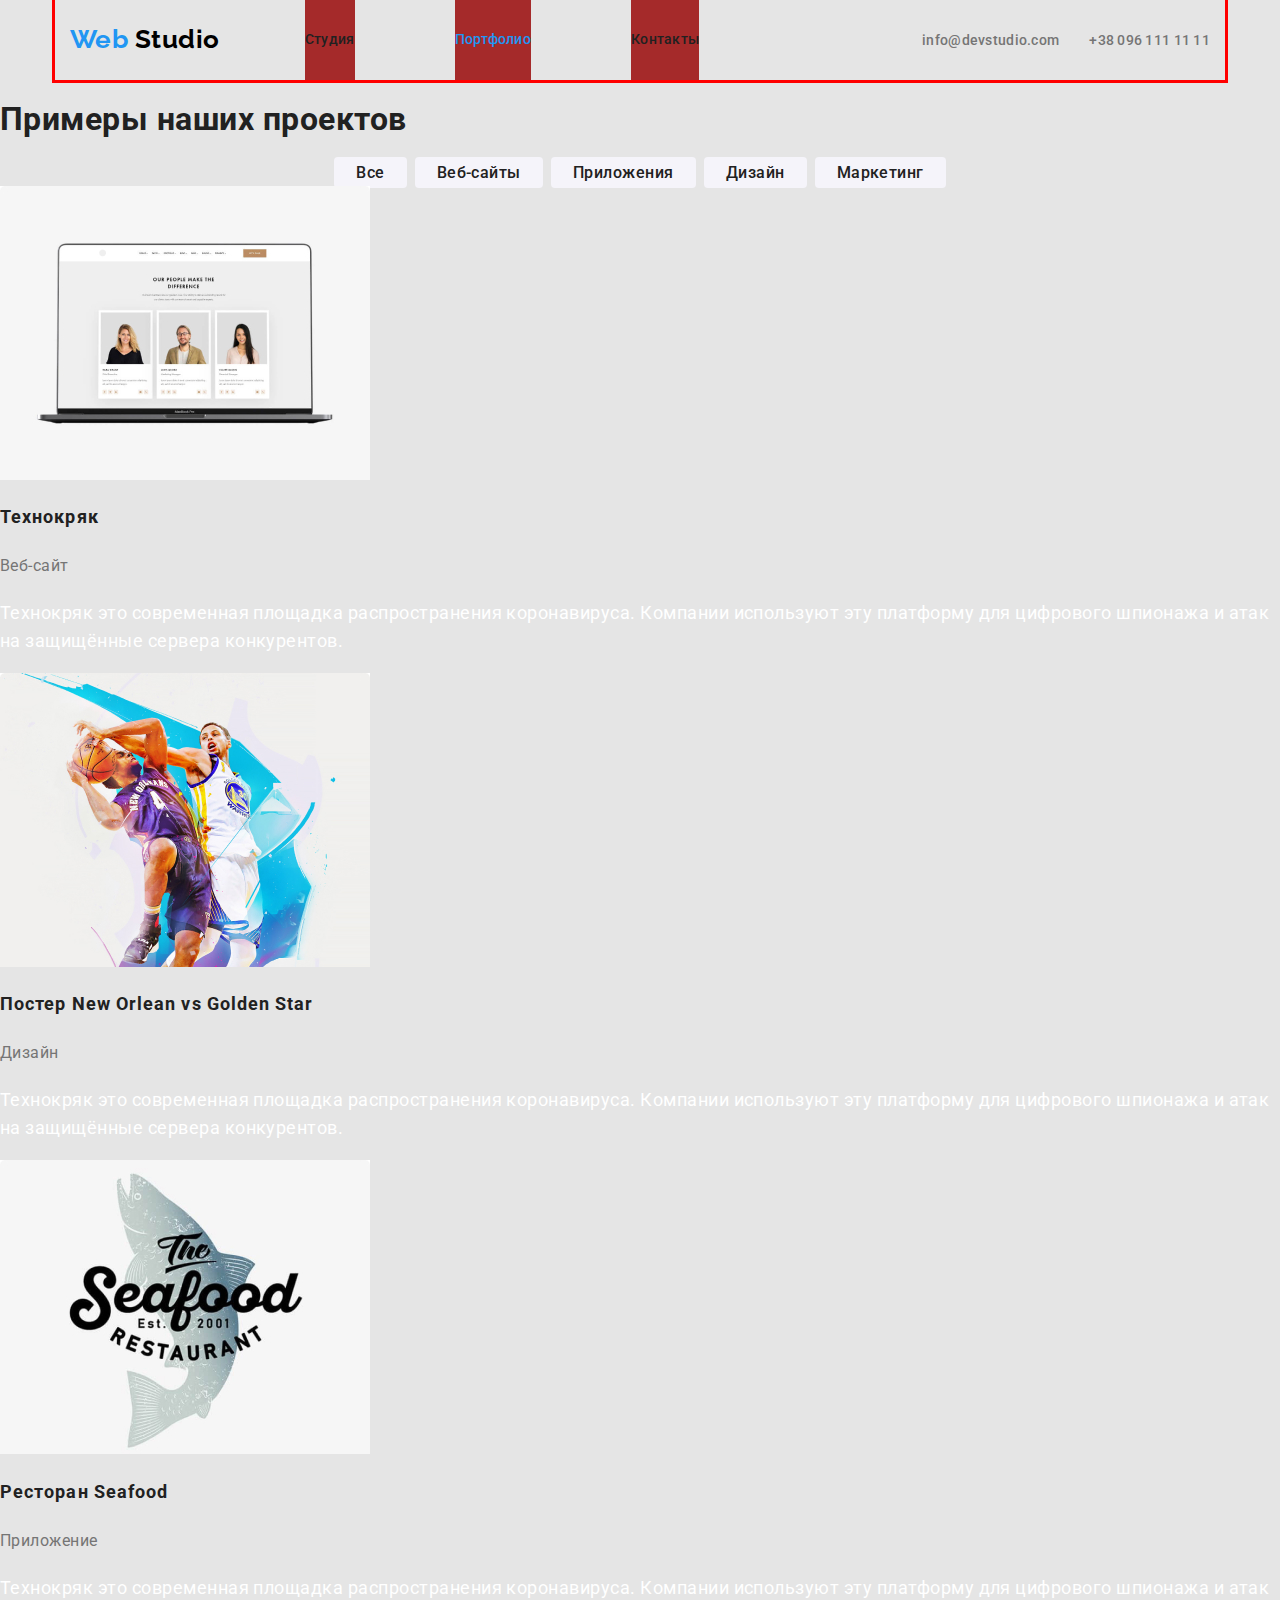
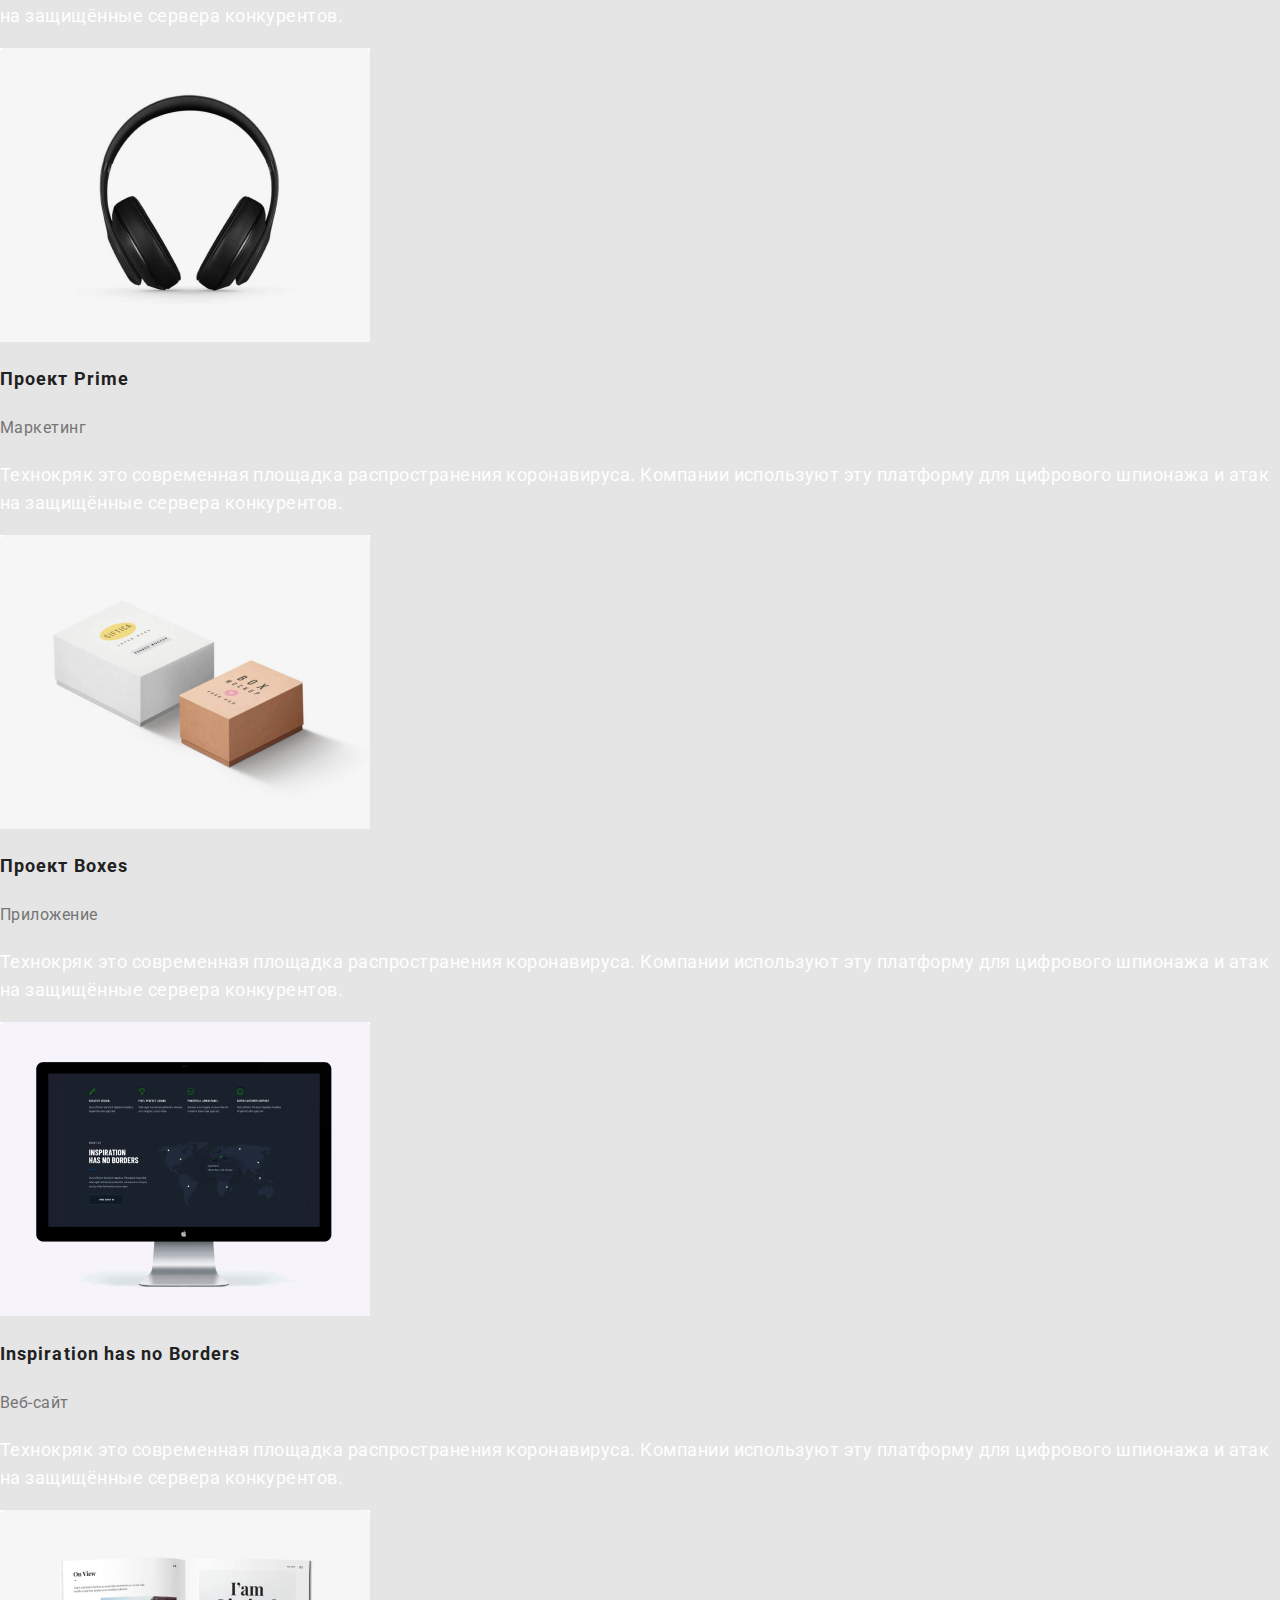
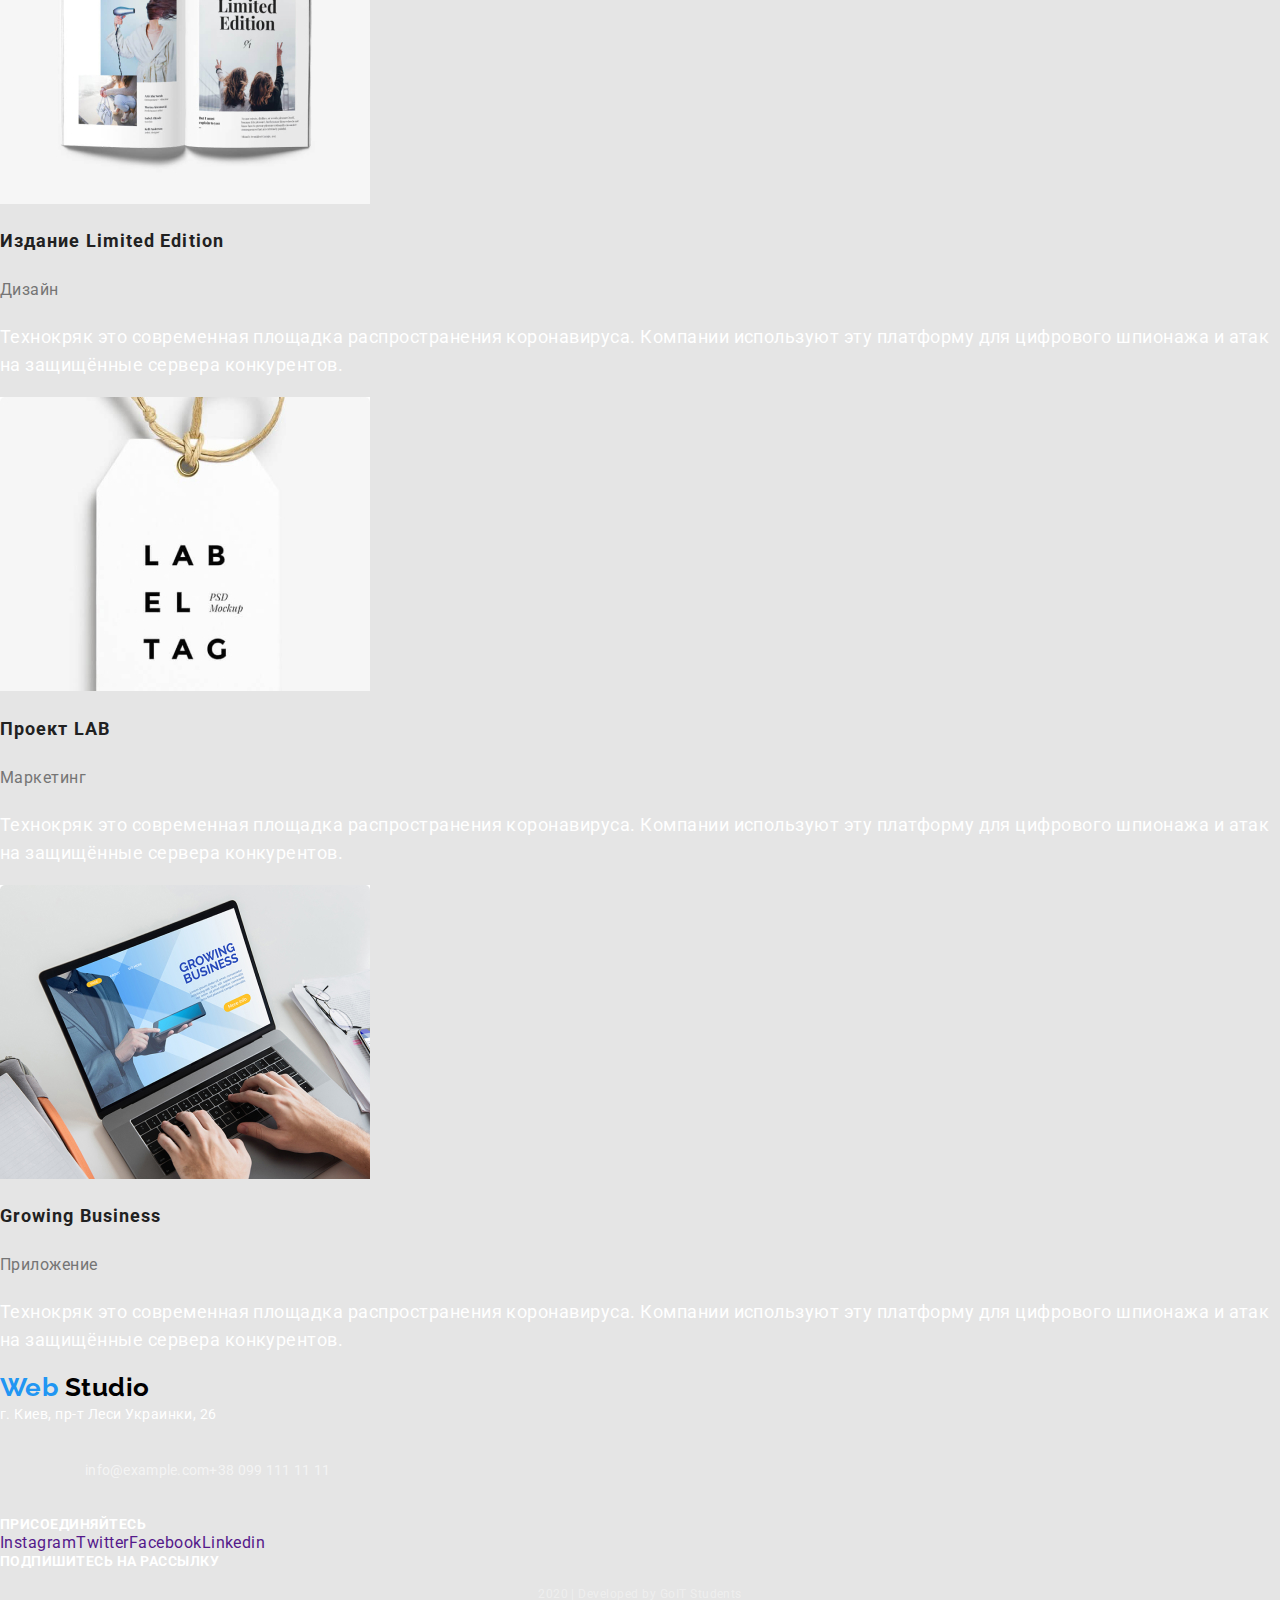
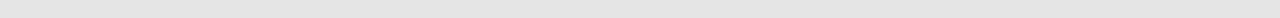
==== commit b1264868: "Исправил футер и контакты в шапке" ====
--- a/portfolio.html
+++ b/portfolio.html
@@ -17,37 +17,37 @@
   <body>
     <!-- Шапка -->
     <header>
-      <nav>
+      <nav class="container main-nav">
         <a href="./index.html" class="logo">
           <span class="logo-style">Web</span> Studio</a
         >
 
         <ul class="site-nav">
-          <li>
+          <li class="item">
             <a href="./index.html" class="link">Студия</a>
           </li>
 
-          <li>
+          <li class="item">
             <a href="./portfolio.html" class="link current">Портфолио</a>
           </li>
 
-          <li>
+          <li class="item">
             <a href="" class="link">Контакты</a>
           </li>
         </ul>
+
+        <ul class="auth-nav">
+          <li class="item">
+            <a href="mailto:info@devstudio.com" class="link"
+              >info@devstudio.com</a
+            >
+          </li>
+
+          <li class="item">
+            <a href="tel:380961111111" class="link">+38 096 111 11 11</a>
+          </li>
+        </ul>
       </nav>
-
-      <ul class="site-nav">
-        <li>
-          <a href="mailto:info@devstudio.com" class="link nav"
-            >info@devstudio.com</a
-          >
-        </li>
-
-        <li>
-          <a href="tel:380961111111" class="link nav">+38 096 111 11 11</a>
-        </li>
-      </ul>
     </header>
 
     <main>
@@ -57,23 +57,23 @@
 
         <!-- Фильтр -->
         <ul class="button">
-          <li>
+          <li class="item">
             <a href="" class="button-secondary">Все</a>
           </li>
 
-          <li>
+          <li class="item">
             <a href="" class="button-secondary">Веб-сайты</a>
           </li>
 
-          <li>
+          <li class="item">
             <a href="" class="button-secondary">Приложения</a>
           </li>
 
-          <li>
+          <li class="item">
             <a href="" class="button-secondary">Дизайн</a>
           </li>
 
-          <li>
+          <li class="item">
             <a href="" class="button-secondary">Маркетинг</a>
           </li>
         </ul>
@@ -242,21 +242,21 @@
       </address>
 
       <b class="invitation">Присоединяйтесь</b>
-      <ul class="site-nav">
-        <li>
-          <a href="" class="link">Instagram</a>
-        </li>
-
-        <li>
-          <a href="" class="link">Twitter</a>
-        </li>
-
-        <li>
-          <a href="" class="link">Facebook</a>
-        </li>
-
-        <li>
-          <a href="" class="link">Linkedin</a>
+      <ul class="social-network">
+        <li>
+          <a href="">Instagram</a>
+        </li>
+
+        <li>
+          <a href="">Twitter</a>
+        </li>
+
+        <li>
+          <a href="">Facebook</a>
+        </li>
+
+        <li>
+          <a href="">Linkedin</a>
         </li>
       </ul>
 
--- a/css/styles.css
+++ b/css/styles.css
@@ -75,6 +75,10 @@
   color: #757575;
 }
 /* Заголовок/герой -------------------------------------------*/
+.hero.container {
+  text-align: center;
+}
+
 .hero-title {
   margin-top: 0;
   margin-bottom: 30;
@@ -87,8 +91,46 @@
   outline: 3px solid red;
 }
 
-/* стили навигации ------------------------------------------ */
-.site-nav a {
+/* шапка/навигация ------------------------------------------ */
+.main-nav {
+  display: flex;
+  align-items: center;
+}
+
+.site-nav .item + .item {
+  margin-left: 50px;
+}
+
+.site-nav {
+  display: flex;
+  align-items: center;
+
+  margin-left: 85px;
+}
+
+.site-nav .item {
+  background-color: brown;
+  margin-right: 50px;
+}
+
+/* 3 способа - убираем маржин (отступ), крайняя геометрия всегда должна быть очищена*/
+.site-nav .item:last-child {
+  margin-right: 0;
+}
+/* одним стилем задем всем элементам маржин 50пк, а последнему 0 
+.site-nav .item:not(:last-child) {
+  margin-right: 50px;
+} 
+.site-nav .item + item {
+  margin-left: 50px
+}
+задаем маржин слева всем, кроме первого
+*/
+
+.site-nav .link {
+  display: block;
+  padding-top: 32px;
+  padding-bottom: 32px;
   color: #212121;
   font-weight: 500;
   font-size: 14px;
@@ -114,12 +156,29 @@
   color: #2196f3;
 }
 
-/* стили фильтра --------------------------------------------- */
-
-.hero.container {
-  text-align: center;
-}
-
+.auth-nav .link {
+  font-weight: 500;
+  font-size: 14px;
+  line-height: 1.14px;
+  letter-spacing: 0.02em;
+  color: #757575;
+}
+
+.auth-nav {
+  display: flex;
+  margin-left: auto;
+}
+
+.auth-nav .item + .item {
+  margin-left: 30px;
+}
+
+.auth-nav .link:hover,
+.auth-nav .link:focus {
+  color: #2196f3;
+}
+
+/* фильтр------- --------------------------------------------- */
 .button.primary {
   font-weight: 700;
   font-size: 16px;
@@ -128,17 +187,26 @@
   color: #ffffff;
 }
 
-.button a {
+.button {
+  display: flex;
+  justify-content: center;
+}
+
+/* добавляет внешний отступ (маржин) слева в 8пик всем, кроме первого элемента */
+.button .item + .item {
+  margin-left: 8px;
+}
+
+.button-secondary {
+  padding: 6px 22px;
+
   font-weight: 500;
   font-size: 16px;
   line-height: 1.62;
-  letter-spacing: 0.03em;
-  background: #f5f4fa;
   border-radius: 4px;
-  padding: 6px 22px;
-  display: inline-block;
   color: #212121;
   text-align: center;
+  background: #f5f4fa;
 }
 
 .button-secondary:hover {
@@ -181,7 +249,6 @@
   padding-bottom: 25px;
 }
 
-display: inline-block;
 /* секция виды деятельности -------------------------------------- */
 .function-title {
   font-weight: 700;
@@ -228,8 +295,9 @@
   color: #ffffff;
 }
 
-/* футер */
+/* футер ----------------------------------------------------------*/
 .address {
+  font-style: normal;
   font-weight: 400;
   font-size: 14px;
   line-height: 1.71;
@@ -237,10 +305,15 @@
 }
 
 .link.contacts {
+  font-style: normal;
   font-weight: 400;
   font-size: 14px;
   line-height: 1.71;
   color: rgba(255, 255, 255, 0.6);
+}
+
+.social-network {
+  display: flex;
 }
 
 .invitation {
